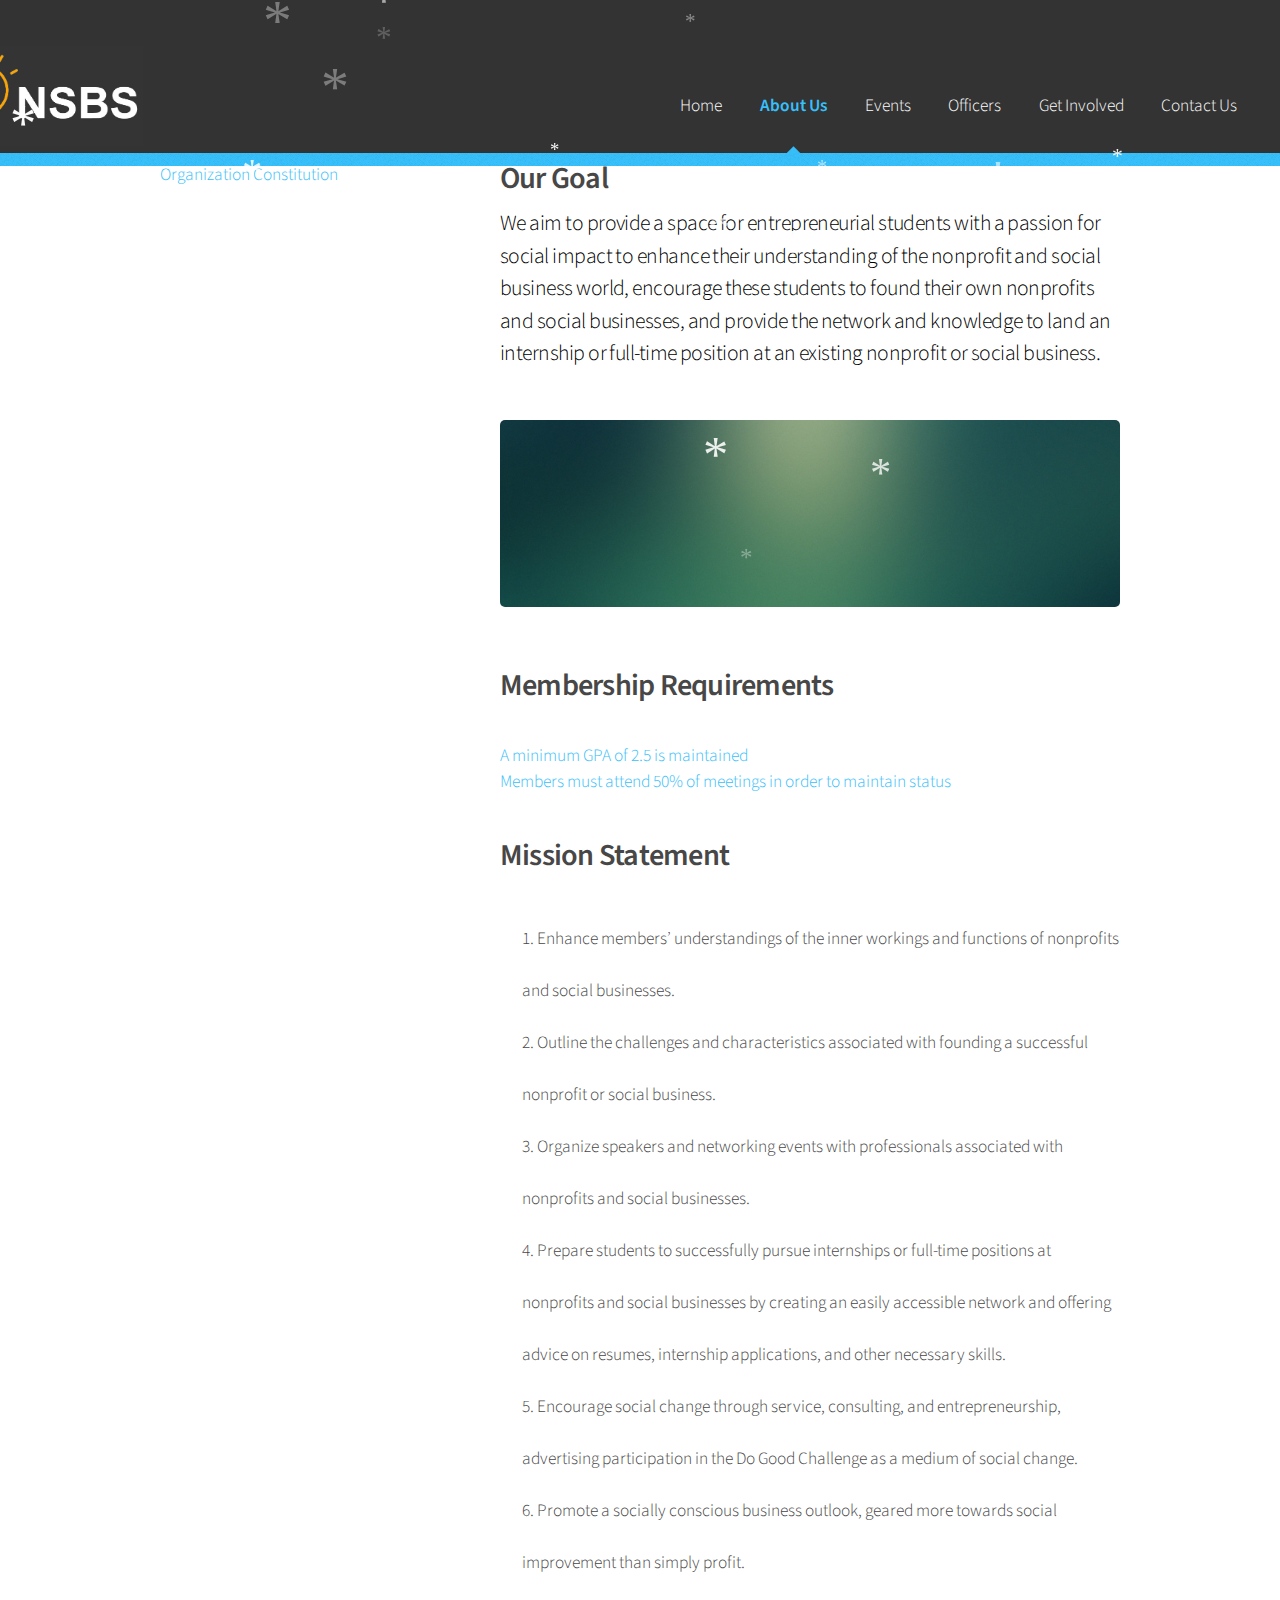
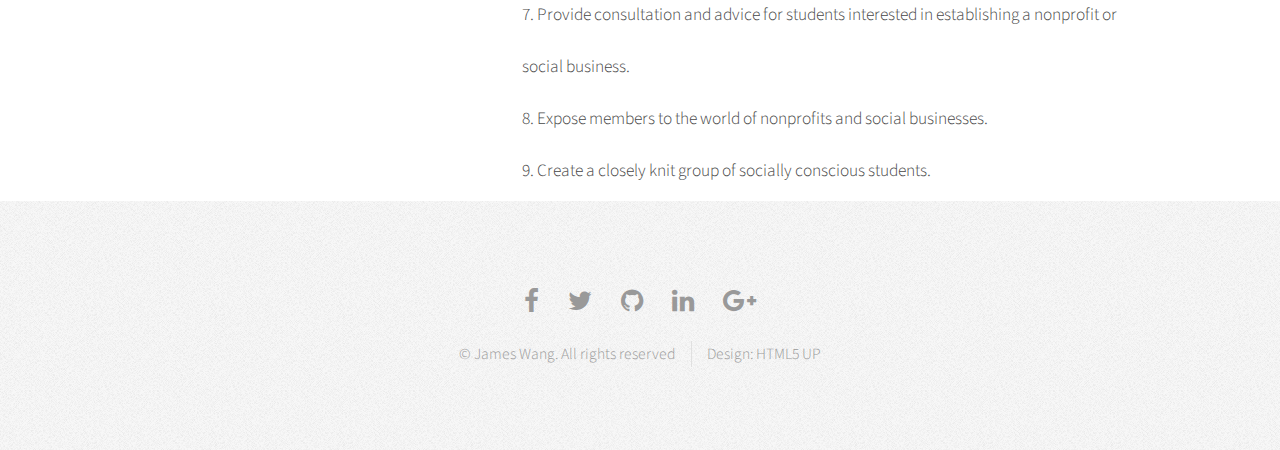
==== aboutus.html @ 02514a57 "w" ====
<!DOCTYPE HTML>
<html>
	<head>
		<title>UMD NSBS</title>
		<meta charset="utf-8" />
		<meta name="viewport" content="width=device-width, initial-scale=1" />
		<!--[if lte IE 8]><script src="assets/js/ie/html5shiv.js"></script><![endif]-->
		<link rel="stylesheet" href="assets/css/main.css" />
		<!--[if lte IE 8]><link rel="stylesheet" href="assets/css/ie8.css" /><![endif]-->
		<!--[if lte IE 9]><link rel="stylesheet" href="assets/css/ie9.css" /><![endif]-->
		<link rel="icon" href="icon.ico">
	</head>
	<body>
	<div id="snowflakeContainer">
    <p class="snowflake">*</p>
</div>
		<div id="page-wrapper">

			<!-- Header -->
		  <div id="header">
		 

					<!-- Logo -->
					
					<!-- Nav -->
						<nav id="nav">
						
							<ul><li class="moveimage"><a href="index.html"><img src="NSBS Logo3.jpg" style="height:100px; width:200px;"></a></li>
								<li class="moveicons"><a href="index.html">Home</a></li>						
								<li class="current moveicons"><a href="aboutus.html">About Us</a></li>
								<li class="moveicons"><a href="#">Events</a></li>
								<li class="moveicons"><a href="#">Officers</a></li>
								<li class="moveicons"><a href="#">Get Involved</a></li>
								<li class="moveicons"><a href="#">Contact Us</a></li>
							</ul>
						</nav>

				</div>

			<!-- Main -->
				<section class="wrapper style1">
					<div class="container">
						<div class="row 200%">
							<div class="4u 12u(narrower)">
								<div id="sidebar">

									<!-- Sidebar -->

										<section>
											<h3>Important Documents</h3>
											<ul class="links">
												<li><a href="#">Membership Application</a></li>
												<li><a href="Organization Constitution.pdf">Organization Constitution</a></li>
											</ul>
										</section>
								</div>
							</div>
							<div class="8u  12u(narrower) important(narrower)">
								<div id="content">

									<!-- Content -->

										<article class="aboutus">
											<header>
												<h2>Our Goal</h2>
												<p class="aboutusp">We aim to provide a space for entrepreneurial students with a passion for social impact to enhance their understanding of the nonprofit and social business world, encourage these students to found their own nonprofits and social businesses, and provide the network and knowledge to land an internship or full-time position at an existing nonprofit or social business.</p>
											</header>

											<span class="image featured"><img src="images/banner.jpg" alt="" /></span>
											
											<h2>Membership Requirements</h2>
											<ul type="disc" class="aboutush3">
												<li>A minimum GPA of 2.5 is maintained</li>
												<li>Members must attend 50% of meetings in order to maintain status</li>
											</ul>

											<h2>Mission Statement</h2>
												<ol class="mission">
													<li class="mission">Enhance members’ understandings of the inner workings and functions of nonprofits and social businesses.</li>
													<li class="mission">Outline the challenges and characteristics associated with founding a successful nonprofit or social business.</li>
													<li class="mission">Organize speakers and networking events with professionals associated with nonprofits and social businesses.</li>
													<li class="mission">Prepare students to successfully pursue internships or full-time positions at nonprofits and social businesses by creating an easily accessible network and offering advice on resumes, internship applications, and other necessary skills.</li>
													<li class="mission">Encourage social change through service, consulting, and entrepreneurship, advertising participation in the Do Good Challenge as a medium of social change.</li>
													<li class="mission">Promote a socially conscious business outlook, geared more towards social improvement than simply profit.</li>
													<li class="mission">Provide consultation and advice for students interested in establishing a nonprofit or social business.</li>
													<li class="mission">Expose members to the world of nonprofits and social businesses.</li>
													<li class="mission">Create a closely knit group of socially conscious students.</li>
												</ol>

											
										</article>

								</div>
							</div>
						</div>
					</div>
				</section>
			<!-- Footer -->
				<div id="footer">
					<div class="container aboutus">
						<div class="row">
							
						</div>
					</div>

					<!-- Icons -->
						<ul class="icons">
							<li><a href="https://www.facebook.com/groups/1245452182178911/" class="icon fa-facebook"><span class="label">Facebook</span></a></li>
							<li><a href="#" class="icon fa-twitter"><span class="label">Twitter</span></a></li>
							<li><a href="#" class="icon fa-github"><span class="label">GitHub</span></a></li>
							<li><a href="#" class="icon fa-linkedin"><span class="label">LinkedIn</span></a></li>
							<li><a href="#" class="icon fa-google-plus"><span class="label">Google+</span></a></li>
						</ul>

					<!-- Copyright -->
						<div class="copyright">
							<ul class="menu">
								<li>&copy; James Wang. All rights reserved</li><li>Design: <a href="http://html5up.net">HTML5 UP</a></li>
							</ul>
						</div>

				</div>

		</div>

		<!-- Scripts -->
			<script src="assets/js/jquery.min.js"></script>
			<script src="assets/js/jquery.dropotron.min.js"></script>
			<script src="assets/js/skel.min.js"></script>
			<script src="assets/js/util.js"></script>
			<!--[if lte IE 8]><script src="assets/js/ie/respond.min.js"></script><![endif]-->
			<script src="assets/js/main.js"></script>
			<script src="assets/js/main.js"></script>
<script src="fallingsnow_v6.js"></script>

	</body>
</html>
---- assets/css/main.css ----
@import url("font-awesome.min.css");
@import url("https://fonts.googleapis.com/css?family=Source+Sans+Pro:300,300italic,600,600italic");

/*
	Arcana by HTML5 UP
	html5up.net | @ajlkn
	Free for personal and commercial use under the CCA 3.0 license (html5up.net/license)
*/

/* Reset */

	html, body, div, span, applet, object, iframe, h1, h2, h3, h4, h5, h6, p, blockquote, pre, a, abbr, acronym, address, big, cite, code, del, dfn, em, img, ins, kbd, q, s, samp, small, strike, strong, sub, sup, tt, var, b, u, i, center, dl, dt, dd, ol, ul, li, fieldset, form, label, legend, table, caption, tbody, tfoot, thead, tr, th, td, article, aside, canvas, details, embed, figure, figcaption, footer, header, hgroup, menu, nav, output, ruby, section, summary, time, mark, audio, video {
		margin: 0;
		padding: 0;
		border: 0;
		font-size: 100%;
		font: inherit;
		vertical-align: baseline;
	}

	article, aside, details, figcaption, figure, footer, header, hgroup, menu, nav, section {
		display: block;
	}

	body {
		line-height: 1;
	}

	ol, ul {
		list-style: none;
	}

	blockquote, q {
		quotes: none;
	}

	blockquote:before, blockquote:after, q:before, q:after {
		content: '';
		content: none;
	}

	table {
		border-collapse: collapse;
		border-spacing: 0;
	}

	body {
		-webkit-text-size-adjust: none;
	}

/* Box Model */

	*, *:before, *:after {
		-moz-box-sizing: border-box;
		-webkit-box-sizing: border-box;
		box-sizing: border-box;
	}

/* Containers */

	.container {
		margin-left: auto;
		margin-right: auto;
	}

	.container.\31 25\25 {
		width: 100%;
		max-width: 1750px;
		min-width: 1400px;
	}

	.container.\37 5\25 {
		width: 1050px;
	}

	.container.\35 0\25 {
		width: 700px;
	}

	.container.\32 5\25 {
		width: 350px;
	}

	.container {
		width: 1400px;
	}

	@media screen and (max-width: 1680px) {

		.container.\31 25\25 {
			width: 100%;
			max-width: 1500px;
			min-width: 1200px;
		}

		.container.\37 5\25 {
			width: 900px;
		}

		.container.\35 0\25 {
			width: 600px;
		}

		.container.\32 5\25 {
			width: 300px;
		}

		.container {
			width: 1200px;
		}

	}

	@media screen and (max-width: 1280px) {

		.container.\31 25\25 {
			width: 100%;
			max-width: 1200px;
			min-width: 960px;
		}

		.container.\37 5\25 {
			width: 720px;
		}

		.container.\35 0\25 {
			width: 480px;
		}

		.container.\32 5\25 {
			width: 240px;
		}

		.container {
			width: 960px;
		}

	}

	@media screen and (max-width: 980px) {

		.container.\31 25\25 {
			width: 100%;
			max-width: 118.75%;
			min-width: 95%;
		}

		.container.\37 5\25 {
			width: 71.25%;
		}

		.container.\35 0\25 {
			width: 47.5%;
		}

		.container.\32 5\25 {
			width: 23.75%;
		}

		.container {
			width: 95%;
		}

	}

	@media screen and (max-width: 840px) {

		.container.\31 25\25 {
			width: 100%;
			max-width: 118.75%;
			min-width: 95%;
		}

		.container.\37 5\25 {
			width: 71.25%;
		}

		.container.\35 0\25 {
			width: 47.5%;
		}

		.container.\32 5\25 {
			width: 23.75%;
		}

		.container {
			width: 95% !important;
		}

	}

	@media screen and (max-width: 736px) {

		.container.\31 25\25 {
			width: 100%;
			max-width: 112.5%;
			min-width: 90%;
		}

		.container.\37 5\25 {
			width: 67.5%;
		}

		.container.\35 0\25 {
			width: 45%;
		}

		.container.\32 5\25 {
			width: 22.5%;
		}

		.container {
			width: 90% !important;
		}

	}

	@media screen and (max-width: 480px) {

		.container.\31 25\25 {
			width: 100%;
			max-width: 125%;
			min-width: 100%;
		}

		.container.\37 5\25 {
			width: 75%;
		}

		.container.\35 0\25 {
			width: 50%;
		}

		.container.\32 5\25 {
			width: 25%;
		}

		.container {
			width: 100% !important;
		}

	}

/* Grid */

	.row {
		border-bottom: solid 1px transparent;
		-moz-box-sizing: border-box;
		-webkit-box-sizing: border-box;
		box-sizing: border-box;
	}

	.row > * {
		float: left;
		-moz-box-sizing: border-box;
		-webkit-box-sizing: border-box;
		box-sizing: border-box;
	}

	.row:after, .row:before {
		content: '';
		display: block;
		clear: both;
		height: 0;
	}

	.row.uniform > * > :first-child {
		margin-top: 0;
	}

	.row.uniform > * > :last-child {
		margin-bottom: 0;
	}

	.row.\30 \25 > * {
		padding: 0px 0 0 0px;
	}

	.row.\30 \25 {
		margin: 0px 0 -1px 0px;
	}

	.row.uniform.\30 \25 > * {
		padding: 0px 0 0 0px;
	}

	.row.uniform.\30 \25 {
		margin: 0px 0 -1px 0px;
	}

	.row > * {
		padding: 50px 0 0 50px;
	}

	.row {
		margin: -50px 0 -1px -50px;
	}

	.row.uniform > * {
		padding: 50px 0 0 50px;
	}

	.row.uniform {
		margin: -50px 0 -1px -50px;
	}

	.row.\32 00\25 > * {
		padding: 100px 0 0 100px;
	}

	.row.\32 00\25 {
		margin: -100px 0 -1px -100px;
	}

	.row.uniform.\32 00\25 > * {
		padding: 100px 0 0 100px;
	}

	.row.uniform.\32 00\25 {
		margin: -100px 0 -1px -100px;
	}

	.row.\31 50\25 > * {
		padding: 75px 0 0 75px;
	}

	.row.\31 50\25 {
		margin: -75px 0 -1px -75px;
	}

	.row.uniform.\31 50\25 > * {
		padding: 75px 0 0 75px;
	}

	.row.uniform.\31 50\25 {
		margin: -75px 0 -1px -75px;
	}

	.row.\35 0\25 > * {
		padding: 25px 0 0 25px;
	}

	.row.\35 0\25 {
		margin: -25px 0 -1px -25px;
	}

	.row.uniform.\35 0\25 > * {
		padding: 25px 0 0 25px;
	}

	.row.uniform.\35 0\25 {
		margin: -25px 0 -1px -25px;
	}

	.row.\32 5\25 > * {
		padding: 12.5px 0 0 12.5px;
	}

	.row.\32 5\25 {
		margin: -12.5px 0 -1px -12.5px;
	}

	.row.uniform.\32 5\25 > * {
		padding: 12.5px 0 0 12.5px;
	}

	.row.uniform.\32 5\25 {
		margin: -12.5px 0 -1px -12.5px;
	}

	.\31 2u, .\31 2u\24 {
		width: 100%;
		clear: none;
		margin-left: 0;
	}

	.\31 1u, .\31 1u\24 {
		width: 91.6666666667%;
		clear: none;
		margin-left: 0;
	}

	.\31 0u, .\31 0u\24 {
		width: 83.3333333333%;
		clear: none;
		margin-left: 0;
	}

	.\39 u, .\39 u\24 {
		width: 75%;
		clear: none;
		margin-left: 0;
	}

	.\38 u, .\38 u\24 {
		width: 66.6666666667%;
		clear: none;
		margin-left: 0;
	}

	.\37 u, .\37 u\24 {
		width: 58.3333333333%;
		clear: none;
		margin-left: 0;
	}

	.\36 u, .\36 u\24 {
		width: 50%;
		clear: none;
		margin-left: 0;
	}

	.\35 u, .\35 u\24 {
		width: 41.6666666667%;
		clear: none;
		margin-left: 0;
	}

	.\34 u, .\34 u\24 {
		width: 33.3333333333%;
		clear: none;
		margin-left: 0;
	}

	.\33 u, .\33 u\24 {
		width: 25%;
		clear: none;
		margin-left: 0;
	}

	.\32 u, .\32 u\24 {
		width: 16.6666666667%;
		clear: none;
		margin-left: 0;
	}

	.\31 u, .\31 u\24 {
		width: 8.3333333333%;
		clear: none;
		margin-left: 0;
	}

	.\31 2u\24 + *,
	.\31 1u\24 + *,
	.\31 0u\24 + *,
	.\39 u\24 + *,
	.\38 u\24 + *,
	.\37 u\24 + *,
	.\36 u\24 + *,
	.\35 u\24 + *,
	.\34 u\24 + *,
	.\33 u\24 + *,
	.\32 u\24 + *,
	.\31 u\24 + * {
		clear: left;
	}

	.\-11u {
		margin-left: 91.66667%;
	}

	.\-10u {
		margin-left: 83.33333%;
	}

	.\-9u {
		margin-left: 75%;
	}

	.\-8u {
		margin-left: 66.66667%;
	}

	.\-7u {
		margin-left: 58.33333%;
	}

	.\-6u {
		margin-left: 50%;
	}

	.\-5u {
		margin-left: 41.66667%;
	}

	.\-4u {
		margin-left: 33.33333%;
	}

	.\-3u {
		margin-left: 25%;
	}

	.\-2u {
		margin-left: 16.66667%;
	}

	.\-1u {
		margin-left: 8.33333%;
	}

	@media screen and (max-width: 1680px) {

		.row > * {
			padding: 40px 0 0 40px;
		}

		.row {
			margin: -40px 0 -1px -40px;
		}

		.row.uniform > * {
			padding: 40px 0 0 40px;
		}

		.row.uniform {
			margin: -40px 0 -1px -40px;
		}

		.row.\32 00\25 > * {
			padding: 80px 0 0 80px;
		}

		.row.\32 00\25 {
			margin: -80px 0 -1px -80px;
		}

		.row.uniform.\32 00\25 > * {
			padding: 80px 0 0 80px;
		}

		.row.uniform.\32 00\25 {
			margin: -80px 0 -1px -80px;
		}

		.row.\31 50\25 > * {
			padding: 60px 0 0 60px;
		}

		.row.\31 50\25 {
			margin: -60px 0 -1px -60px;
		}

		.row.uniform.\31 50\25 > * {
			padding: 60px 0 0 60px;
		}

		.row.uniform.\31 50\25 {
			margin: -60px 0 -1px -60px;
		}

		.row.\35 0\25 > * {
			padding: 20px 0 0 20px;
		}

		.row.\35 0\25 {
			margin: -20px 0 -1px -20px;
		}

		.row.uniform.\35 0\25 > * {
			padding: 20px 0 0 20px;
		}

		.row.uniform.\35 0\25 {
			margin: -20px 0 -1px -20px;
		}

		.row.\32 5\25 > * {
			padding: 10px 0 0 10px;
		}

		.row.\32 5\25 {
			margin: -10px 0 -1px -10px;
		}

		.row.uniform.\32 5\25 > * {
			padding: 10px 0 0 10px;
		}

		.row.uniform.\32 5\25 {
			margin: -10px 0 -1px -10px;
		}

		.\31 2u\28wide\29, .\31 2u\24\28wide\29 {
			width: 100%;
			clear: none;
			margin-left: 0;
		}

		.\31 1u\28wide\29, .\31 1u\24\28wide\29 {
			width: 91.6666666667%;
			clear: none;
			margin-left: 0;
		}

		.\31 0u\28wide\29, .\31 0u\24\28wide\29 {
			width: 83.3333333333%;
			clear: none;
			margin-left: 0;
		}

		.\39 u\28wide\29, .\39 u\24\28wide\29 {
			width: 75%;
			clear: none;
			margin-left: 0;
		}

		.\38 u\28wide\29, .\38 u\24\28wide\29 {
			width: 66.6666666667%;
			clear: none;
			margin-left: 0;
		}

		.\37 u\28wide\29, .\37 u\24\28wide\29 {
			width: 58.3333333333%;
			clear: none;
			margin-left: 0;
		}

		.\36 u\28wide\29, .\36 u\24\28wide\29 {
			width: 50%;
			clear: none;
			margin-left: 0;
		}

		.\35 u\28wide\29, .\35 u\24\28wide\29 {
			width: 41.6666666667%;
			clear: none;
			margin-left: 0;
		}

		.\34 u\28wide\29, .\34 u\24\28wide\29 {
			width: 33.3333333333%;
			clear: none;
			margin-left: 0;
		}

		.\33 u\28wide\29, .\33 u\24\28wide\29 {
			width: 25%;
			clear: none;
			margin-left: 0;
		}

		.\32 u\28wide\29, .\32 u\24\28wide\29 {
			width: 16.6666666667%;
			clear: none;
			margin-left: 0;
		}

		.\31 u\28wide\29, .\31 u\24\28wide\29 {
			width: 8.3333333333%;
			clear: none;
			margin-left: 0;
		}

		.\31 2u\24\28wide\29 + *,
		.\31 1u\24\28wide\29 + *,
		.\31 0u\24\28wide\29 + *,
		.\39 u\24\28wide\29 + *,
		.\38 u\24\28wide\29 + *,
		.\37 u\24\28wide\29 + *,
		.\36 u\24\28wide\29 + *,
		.\35 u\24\28wide\29 + *,
		.\34 u\24\28wide\29 + *,
		.\33 u\24\28wide\29 + *,
		.\32 u\24\28wide\29 + *,
		.\31 u\24\28wide\29 + * {
			clear: left;
		}

		.\-11u\28wide\29 {
			margin-left: 91.66667%;
		}

		.\-10u\28wide\29 {
			margin-left: 83.33333%;
		}

		.\-9u\28wide\29 {
			margin-left: 75%;
		}

		.\-8u\28wide\29 {
			margin-left: 66.66667%;
		}

		.\-7u\28wide\29 {
			margin-left: 58.33333%;
		}

		.\-6u\28wide\29 {
			margin-left: 50%;
		}

		.\-5u\28wide\29 {
			margin-left: 41.66667%;
		}

		.\-4u\28wide\29 {
			margin-left: 33.33333%;
		}

		.\-3u\28wide\29 {
			margin-left: 25%;
		}

		.\-2u\28wide\29 {
			margin-left: 16.66667%;
		}

		.\-1u\28wide\29 {
			margin-left: 8.33333%;
		}

	}

	@media screen and (max-width: 1280px) {

		.row > * {
			padding: 30px 0 0 30px;
		}

		.row {
			margin: -30px 0 -1px -30px;
		}

		.row.uniform > * {
			padding: 30px 0 0 30px;
		}

		.row.uniform {
			margin: -30px 0 -1px -30px;
		}

		.row.\32 00\25 > * {
			padding: 60px 0 0 60px;
		}

		.row.\32 00\25 {
			margin: -60px 0 -1px -60px;
		}

		.row.uniform.\32 00\25 > * {
			padding: 60px 0 0 60px;
		}

		.row.uniform.\32 00\25 {
			margin: -60px 0 -1px -60px;
		}

		.row.\31 50\25 > * {
			padding: 45px 0 0 45px;
		}

		.row.\31 50\25 {
			margin: -45px 0 -1px -45px;
		}

		.row.uniform.\31 50\25 > * {
			padding: 45px 0 0 45px;
		}

		.row.uniform.\31 50\25 {
			margin: -45px 0 -1px -45px;
		}

		.row.\35 0\25 > * {
			padding: 15px 0 0 15px;
		}

		.row.\35 0\25 {
			margin: -15px 0 -1px -15px;
		}

		.row.uniform.\35 0\25 > * {
			padding: 15px 0 0 15px;
		}

		.row.uniform.\35 0\25 {
			margin: -15px 0 -1px -15px;
		}

		.row.\32 5\25 > * {
			padding: 7.5px 0 0 7.5px;
		}

		.row.\32 5\25 {
			margin: -7.5px 0 -1px -7.5px;
		}

		.row.uniform.\32 5\25 > * {
			padding: 7.5px 0 0 7.5px;
		}

		.row.uniform.\32 5\25 {
			margin: -7.5px 0 -1px -7.5px;
		}

		.\31 2u\28normal\29, .\31 2u\24\28normal\29 {
			width: 100%;
			clear: none;
			margin-left: 0;
		}

		.\31 1u\28normal\29, .\31 1u\24\28normal\29 {
			width: 91.6666666667%;
			clear: none;
			margin-left: 0;
		}

		.\31 0u\28normal\29, .\31 0u\24\28normal\29 {
			width: 83.3333333333%;
			clear: none;
			margin-left: 0;
		}

		.\39 u\28normal\29, .\39 u\24\28normal\29 {
			width: 75%;
			clear: none;
			margin-left: 0;
		}

		.\38 u\28normal\29, .\38 u\24\28normal\29 {
			width: 66.6666666667%;
			clear: none;
			margin-left: 0;
		}

		.\37 u\28normal\29, .\37 u\24\28normal\29 {
			width: 58.3333333333%;
			clear: none;
			margin-left: 0;
		}

		.\36 u\28normal\29, .\36 u\24\28normal\29 {
			width: 50%;
			clear: none;
			margin-left: 0;
		}

		.\35 u\28normal\29, .\35 u\24\28normal\29 {
			width: 41.6666666667%;
			clear: none;
			margin-left: 0;
		}

		.\34 u\28normal\29, .\34 u\24\28normal\29 {
			width: 33.3333333333%;
			clear: none;
			margin-left: 0;
		}

		.\33 u\28normal\29, .\33 u\24\28normal\29 {
			width: 25%;
			clear: none;
			margin-left: 0;
		}

		.\32 u\28normal\29, .\32 u\24\28normal\29 {
			width: 16.6666666667%;
			clear: none;
			margin-left: 0;
		}

		.\31 u\28normal\29, .\31 u\24\28normal\29 {
			width: 8.3333333333%;
			clear: none;
			margin-left: 0;
		}

		.\31 2u\24\28normal\29 + *,
		.\31 1u\24\28normal\29 + *,
		.\31 0u\24\28normal\29 + *,
		.\39 u\24\28normal\29 + *,
		.\38 u\24\28normal\29 + *,
		.\37 u\24\28normal\29 + *,
		.\36 u\24\28normal\29 + *,
		.\35 u\24\28normal\29 + *,
		.\34 u\24\28normal\29 + *,
		.\33 u\24\28normal\29 + *,
		.\32 u\24\28normal\29 + *,
		.\31 u\24\28normal\29 + * {
			clear: left;
		}

		.\-11u\28normal\29 {
			margin-left: 91.66667%;
		}

		.\-10u\28normal\29 {
			margin-left: 83.33333%;
		}

		.\-9u\28normal\29 {
			margin-left: 75%;
		}

		.\-8u\28normal\29 {
			margin-left: 66.66667%;
		}

		.\-7u\28normal\29 {
			margin-left: 58.33333%;
		}

		.\-6u\28normal\29 {
			margin-left: 50%;
		}

		.\-5u\28normal\29 {
			margin-left: 41.66667%;
		}

		.\-4u\28normal\29 {
			margin-left: 33.33333%;
		}

		.\-3u\28normal\29 {
			margin-left: 25%;
		}

		.\-2u\28normal\29 {
			margin-left: 16.66667%;
		}

		.\-1u\28normal\29 {
			margin-left: 8.33333%;
		}

	}

	@media screen and (max-width: 980px) {

		.row > * {
			padding: 30px 0 0 30px;
		}

		.row {
			margin: -30px 0 -1px -30px;
		}

		.row.uniform > * {
			padding: 30px 0 0 30px;
		}

		.row.uniform {
			margin: -30px 0 -1px -30px;
		}

		.row.\32 00\25 > * {
			padding: 60px 0 0 60px;
		}

		.row.\32 00\25 {
			margin: -60px 0 -1px -60px;
		}

		.row.uniform.\32 00\25 > * {
			padding: 60px 0 0 60px;
		}

		.row.uniform.\32 00\25 {
			margin: -60px 0 -1px -60px;
		}

		.row.\31 50\25 > * {
			padding: 45px 0 0 45px;
		}

		.row.\31 50\25 {
			margin: -45px 0 -1px -45px;
		}

		.row.uniform.\31 50\25 > * {
			padding: 45px 0 0 45px;
		}

		.row.uniform.\31 50\25 {
			margin: -45px 0 -1px -45px;
		}

		.row.\35 0\25 > * {
			padding: 15px 0 0 15px;
		}

		.row.\35 0\25 {
			margin: -15px 0 -1px -15px;
		}

		.row.uniform.\35 0\25 > * {
			padding: 15px 0 0 15px;
		}

		.row.uniform.\35 0\25 {
			margin: -15px 0 -1px -15px;
		}

		.row.\32 5\25 > * {
			padding: 7.5px 0 0 7.5px;
		}

		.row.\32 5\25 {
			margin: -7.5px 0 -1px -7.5px;
		}

		.row.uniform.\32 5\25 > * {
			padding: 7.5px 0 0 7.5px;
		}

		.row.uniform.\32 5\25 {
			margin: -7.5px 0 -1px -7.5px;
		}

		.\31 2u\28narrow\29, .\31 2u\24\28narrow\29 {
			width: 100%;
			clear: none;
			margin-left: 0;
		}

		.\31 1u\28narrow\29, .\31 1u\24\28narrow\29 {
			width: 91.6666666667%;
			clear: none;
			margin-left: 0;
		}

		.\31 0u\28narrow\29, .\31 0u\24\28narrow\29 {
			width: 83.3333333333%;
			clear: none;
			margin-left: 0;
		}

		.\39 u\28narrow\29, .\39 u\24\28narrow\29 {
			width: 75%;
			clear: none;
			margin-left: 0;
		}

		.\38 u\28narrow\29, .\38 u\24\28narrow\29 {
			width: 66.6666666667%;
			clear: none;
			margin-left: 0;
		}

		.\37 u\28narrow\29, .\37 u\24\28narrow\29 {
			width: 58.3333333333%;
			clear: none;
			margin-left: 0;
		}

		.\36 u\28narrow\29, .\36 u\24\28narrow\29 {
			width: 50%;
			clear: none;
			margin-left: 0;
		}

		.\35 u\28narrow\29, .\35 u\24\28narrow\29 {
			width: 41.6666666667%;
			clear: none;
			margin-left: 0;
		}

		.\34 u\28narrow\29, .\34 u\24\28narrow\29 {
			width: 33.3333333333%;
			clear: none;
			margin-left: 0;
		}

		.\33 u\28narrow\29, .\33 u\24\28narrow\29 {
			width: 25%;
			clear: none;
			margin-left: 0;
		}

		.\32 u\28narrow\29, .\32 u\24\28narrow\29 {
			width: 16.6666666667%;
			clear: none;
			margin-left: 0;
		}

		.\31 u\28narrow\29, .\31 u\24\28narrow\29 {
			width: 8.3333333333%;
			clear: none;
			margin-left: 0;
		}

		.\31 2u\24\28narrow\29 + *,
		.\31 1u\24\28narrow\29 + *,
		.\31 0u\24\28narrow\29 + *,
		.\39 u\24\28narrow\29 + *,
		.\38 u\24\28narrow\29 + *,
		.\37 u\24\28narrow\29 + *,
		.\36 u\24\28narrow\29 + *,
		.\35 u\24\28narrow\29 + *,
		.\34 u\24\28narrow\29 + *,
		.\33 u\24\28narrow\29 + *,
		.\32 u\24\28narrow\29 + *,
		.\31 u\24\28narrow\29 + * {
			clear: left;
		}

		.\-11u\28narrow\29 {
			margin-left: 91.66667%;
		}

		.\-10u\28narrow\29 {
			margin-left: 83.33333%;
		}

		.\-9u\28narrow\29 {
			margin-left: 75%;
		}

		.\-8u\28narrow\29 {
			margin-left: 66.66667%;
		}

		.\-7u\28narrow\29 {
			margin-left: 58.33333%;
		}

		.\-6u\28narrow\29 {
			margin-left: 50%;
		}

		.\-5u\28narrow\29 {
			margin-left: 41.66667%;
		}

		.\-4u\28narrow\29 {
			margin-left: 33.33333%;
		}

		.\-3u\28narrow\29 {
			margin-left: 25%;
		}

		.\-2u\28narrow\29 {
			margin-left: 16.66667%;
		}

		.\-1u\28narrow\29 {
			margin-left: 8.33333%;
		}

	}

	@media screen and (max-width: 840px) {

		.row > * {
			padding: 30px 0 0 30px;
		}

		.row {
			margin: -30px 0 -1px -30px;
		}

		.row.uniform > * {
			padding: 30px 0 0 30px;
		}

		.row.uniform {
			margin: -30px 0 -1px -30px;
		}

		.row.\32 00\25 > * {
			padding: 60px 0 0 60px;
		}

		.row.\32 00\25 {
			margin: -60px 0 -1px -60px;
		}

		.row.uniform.\32 00\25 > * {
			padding: 60px 0 0 60px;
		}

		.row.uniform.\32 00\25 {
			margin: -60px 0 -1px -60px;
		}

		.row.\31 50\25 > * {
			padding: 45px 0 0 45px;
		}

		.row.\31 50\25 {
			margin: -45px 0 -1px -45px;
		}

		.row.uniform.\31 50\25 > * {
			padding: 45px 0 0 45px;
		}

		.row.uniform.\31 50\25 {
			margin: -45px 0 -1px -45px;
		}

		.row.\35 0\25 > * {
			padding: 15px 0 0 15px;
		}

		.row.\35 0\25 {
			margin: -15px 0 -1px -15px;
		}

		.row.uniform.\35 0\25 > * {
			padding: 15px 0 0 15px;
		}

		.row.uniform.\35 0\25 {
			margin: -15px 0 -1px -15px;
		}

		.row.\32 5\25 > * {
			padding: 7.5px 0 0 7.5px;
		}

		.row.\32 5\25 {
			margin: -7.5px 0 -1px -7.5px;
		}

		.row.uniform.\32 5\25 > * {
			padding: 7.5px 0 0 7.5px;
		}

		.row.uniform.\32 5\25 {
			margin: -7.5px 0 -1px -7.5px;
		}

		.\31 2u\28narrower\29, .\31 2u\24\28narrower\29 {
			width: 100%;
			clear: none;
			margin-left: 0;
		}

		.\31 1u\28narrower\29, .\31 1u\24\28narrower\29 {
			width: 91.6666666667%;
			clear: none;
			margin-left: 0;
		}

		.\31 0u\28narrower\29, .\31 0u\24\28narrower\29 {
			width: 83.3333333333%;
			clear: none;
			margin-left: 0;
		}

		.\39 u\28narrower\29, .\39 u\24\28narrower\29 {
			width: 75%;
			clear: none;
			margin-left: 0;
		}

		.\38 u\28narrower\29, .\38 u\24\28narrower\29 {
			width: 66.6666666667%;
			clear: none;
			margin-left: 0;
		}

		.\37 u\28narrower\29, .\37 u\24\28narrower\29 {
			width: 58.3333333333%;
			clear: none;
			margin-left: 0;
		}

		.\36 u\28narrower\29, .\36 u\24\28narrower\29 {
			width: 50%;
			clear: none;
			margin-left: 0;
		}

		.\35 u\28narrower\29, .\35 u\24\28narrower\29 {
			width: 41.6666666667%;
			clear: none;
			margin-left: 0;
		}

		.\34 u\28narrower\29, .\34 u\24\28narrower\29 {
			width: 33.3333333333%;
			clear: none;
			margin-left: 0;
		}

		.\33 u\28narrower\29, .\33 u\24\28narrower\29 {
			width: 25%;
			clear: none;
			margin-left: 0;
		}

		.\32 u\28narrower\29, .\32 u\24\28narrower\29 {
			width: 16.6666666667%;
			clear: none;
			margin-left: 0;
		}

		.\31 u\28narrower\29, .\31 u\24\28narrower\29 {
			width: 8.3333333333%;
			clear: none;
			margin-left: 0;
		}

		.\31 2u\24\28narrower\29 + *,
		.\31 1u\24\28narrower\29 + *,
		.\31 0u\24\28narrower\29 + *,
		.\39 u\24\28narrower\29 + *,
		.\38 u\24\28narrower\29 + *,
		.\37 u\24\28narrower\29 + *,
		.\36 u\24\28narrower\29 + *,
		.\35 u\24\28narrower\29 + *,
		.\34 u\24\28narrower\29 + *,
		.\33 u\24\28narrower\29 + *,
		.\32 u\24\28narrower\29 + *,
		.\31 u\24\28narrower\29 + * {
			clear: left;
		}

		.\-11u\28narrower\29 {
			margin-left: 91.66667%;
		}

		.\-10u\28narrower\29 {
			margin-left: 83.33333%;
		}

		.\-9u\28narrower\29 {
			margin-left: 75%;
		}

		.\-8u\28narrower\29 {
			margin-left: 66.66667%;
		}

		.\-7u\28narrower\29 {
			margin-left: 58.33333%;
		}

		.\-6u\28narrower\29 {
			margin-left: 50%;
		}

		.\-5u\28narrower\29 {
			margin-left: 41.66667%;
		}

		.\-4u\28narrower\29 {
			margin-left: 33.33333%;
		}

		.\-3u\28narrower\29 {
			margin-left: 25%;
		}

		.\-2u\28narrower\29 {
			margin-left: 16.66667%;
		}

		.\-1u\28narrower\29 {
			margin-left: 8.33333%;
		}

	}

	@media screen and (max-width: 736px) {

		.row > * {
			padding: 20px 0 0 20px;
		}

		.row {
			margin: -20px 0 -1px -20px;
		}

		.row.uniform > * {
			padding: 20px 0 0 20px;
		}

		.row.uniform {
			margin: -20px 0 -1px -20px;
		}

		.row.\32 00\25 > * {
			padding: 40px 0 0 40px;
		}

		.row.\32 00\25 {
			margin: -40px 0 -1px -40px;
		}

		.row.uniform.\32 00\25 > * {
			padding: 40px 0 0 40px;
		}

		.row.uniform.\32 00\25 {
			margin: -40px 0 -1px -40px;
		}

		.row.\31 50\25 > * {
			padding: 30px 0 0 30px;
		}

		.row.\31 50\25 {
			margin: -30px 0 -1px -30px;
		}

		.row.uniform.\31 50\25 > * {
			padding: 30px 0 0 30px;
		}

		.row.uniform.\31 50\25 {
			margin: -30px 0 -1px -30px;
		}

		.row.\35 0\25 > * {
			padding: 10px 0 0 10px;
		}

		.row.\35 0\25 {
			margin: -10px 0 -1px -10px;
		}

		.row.uniform.\35 0\25 > * {
			padding: 10px 0 0 10px;
		}

		.row.uniform.\35 0\25 {
			margin: -10px 0 -1px -10px;
		}

		.row.\32 5\25 > * {
			padding: 5px 0 0 5px;
		}

		.row.\32 5\25 {
			margin: -5px 0 -1px -5px;
		}

		.row.uniform.\32 5\25 > * {
			padding: 5px 0 0 5px;
		}

		.row.uniform.\32 5\25 {
			margin: -5px 0 -1px -5px;
		}

		.\31 2u\28mobile\29, .\31 2u\24\28mobile\29 {
			width: 100%;
			clear: none;
			margin-left: 0;
		}

		.\31 1u\28mobile\29, .\31 1u\24\28mobile\29 {
			width: 91.6666666667%;
			clear: none;
			margin-left: 0;
		}

		.\31 0u\28mobile\29, .\31 0u\24\28mobile\29 {
			width: 83.3333333333%;
			clear: none;
			margin-left: 0;
		}

		.\39 u\28mobile\29, .\39 u\24\28mobile\29 {
			width: 75%;
			clear: none;
			margin-left: 0;
		}

		.\38 u\28mobile\29, .\38 u\24\28mobile\29 {
			width: 66.6666666667%;
			clear: none;
			margin-left: 0;
		}

		.\37 u\28mobile\29, .\37 u\24\28mobile\29 {
			width: 58.3333333333%;
			clear: none;
			margin-left: 0;
		}

		.\36 u\28mobile\29, .\36 u\24\28mobile\29 {
			width: 50%;
			clear: none;
			margin-left: 0;
		}

		.\35 u\28mobile\29, .\35 u\24\28mobile\29 {
			width: 41.6666666667%;
			clear: none;
			margin-left: 0;
		}

		.\34 u\28mobile\29, .\34 u\24\28mobile\29 {
			width: 33.3333333333%;
			clear: none;
			margin-left: 0;
		}

		.\33 u\28mobile\29, .\33 u\24\28mobile\29 {
			width: 25%;
			clear: none;
			margin-left: 0;
		}

		.\32 u\28mobile\29, .\32 u\24\28mobile\29 {
			width: 16.6666666667%;
			clear: none;
			margin-left: 0;
		}

		.\31 u\28mobile\29, .\31 u\24\28mobile\29 {
			width: 8.3333333333%;
			clear: none;
			margin-left: 0;
		}

		.\31 2u\24\28mobile\29 + *,
		.\31 1u\24\28mobile\29 + *,
		.\31 0u\24\28mobile\29 + *,
		.\39 u\24\28mobile\29 + *,
		.\38 u\24\28mobile\29 + *,
		.\37 u\24\28mobile\29 + *,
		.\36 u\24\28mobile\29 + *,
		.\35 u\24\28mobile\29 + *,
		.\34 u\24\28mobile\29 + *,
		.\33 u\24\28mobile\29 + *,
		.\32 u\24\28mobile\29 + *,
		.\31 u\24\28mobile\29 + * {
			clear: left;
		}

		.\-11u\28mobile\29 {
			margin-left: 91.66667%;
		}

		.\-10u\28mobile\29 {
			margin-left: 83.33333%;
		}

		.\-9u\28mobile\29 {
			margin-left: 75%;
		}

		.\-8u\28mobile\29 {
			margin-left: 66.66667%;
		}

		.\-7u\28mobile\29 {
			margin-left: 58.33333%;
		}

		.\-6u\28mobile\29 {
			margin-left: 50%;
		}

		.\-5u\28mobile\29 {
			margin-left: 41.66667%;
		}

		.\-4u\28mobile\29 {
			margin-left: 33.33333%;
		}

		.\-3u\28mobile\29 {
			margin-left: 25%;
		}

		.\-2u\28mobile\29 {
			margin-left: 16.66667%;
		}

		.\-1u\28mobile\29 {
			margin-left: 8.33333%;
		}

	}

	@media screen and (max-width: 480px) {

		.row > * {
			padding: 20px 0 0 20px;
		}

		.row {
			margin: -20px 0 -1px -20px;
		}

		.row.uniform > * {
			padding: 20px 0 0 20px;
		}

		.row.uniform {
			margin: -20px 0 -1px -20px;
		}

		.row.\32 00\25 > * {
			padding: 40px 0 0 40px;
		}

		.row.\32 00\25 {
			margin: -40px 0 -1px -40px;
		}

		.row.uniform.\32 00\25 > * {
			padding: 40px 0 0 40px;
		}

		.row.uniform.\32 00\25 {
			margin: -40px 0 -1px -40px;
		}

		.row.\31 50\25 > * {
			padding: 30px 0 0 30px;
		}

		.row.\31 50\25 {
			margin: -30px 0 -1px -30px;
		}

		.row.uniform.\31 50\25 > * {
			padding: 30px 0 0 30px;
		}

		.row.uniform.\31 50\25 {
			margin: -30px 0 -1px -30px;
		}

		.row.\35 0\25 > * {
			padding: 10px 0 0 10px;
		}

		.row.\35 0\25 {
			margin: -10px 0 -1px -10px;
		}

		.row.uniform.\35 0\25 > * {
			padding: 10px 0 0 10px;
		}

		.row.uniform.\35 0\25 {
			margin: -10px 0 -1px -10px;
		}

		.row.\32 5\25 > * {
			padding: 5px 0 0 5px;
		}

		.row.\32 5\25 {
			margin: -5px 0 -1px -5px;
		}

		.row.uniform.\32 5\25 > * {
			padding: 5px 0 0 5px;
		}

		.row.uniform.\32 5\25 {
			margin: -5px 0 -1px -5px;
		}

		.\31 2u\28mobilep\29, .\31 2u\24\28mobilep\29 {
			width: 100%;
			clear: none;
			margin-left: 0;
		}

		.\31 1u\28mobilep\29, .\31 1u\24\28mobilep\29 {
			width: 91.6666666667%;
			clear: none;
			margin-left: 0;
		}

		.\31 0u\28mobilep\29, .\31 0u\24\28mobilep\29 {
			width: 83.3333333333%;
			clear: none;
			margin-left: 0;
		}

		.\39 u\28mobilep\29, .\39 u\24\28mobilep\29 {
			width: 75%;
			clear: none;
			margin-left: 0;
		}

		.\38 u\28mobilep\29, .\38 u\24\28mobilep\29 {
			width: 66.6666666667%;
			clear: none;
			margin-left: 0;
		}

		.\37 u\28mobilep\29, .\37 u\24\28mobilep\29 {
			width: 58.3333333333%;
			clear: none;
			margin-left: 0;
		}

		.\36 u\28mobilep\29, .\36 u\24\28mobilep\29 {
			width: 50%;
			clear: none;
			margin-left: 0;
		}

		.\35 u\28mobilep\29, .\35 u\24\28mobilep\29 {
			width: 41.6666666667%;
			clear: none;
			margin-left: 0;
		}

		.\34 u\28mobilep\29, .\34 u\24\28mobilep\29 {
			width: 33.3333333333%;
			clear: none;
			margin-left: 0;
		}

		.\33 u\28mobilep\29, .\33 u\24\28mobilep\29 {
			width: 25%;
			clear: none;
			margin-left: 0;
		}

		.\32 u\28mobilep\29, .\32 u\24\28mobilep\29 {
			width: 16.6666666667%;
			clear: none;
			margin-left: 0;
		}

		.\31 u\28mobilep\29, .\31 u\24\28mobilep\29 {
			width: 8.3333333333%;
			clear: none;
			margin-left: 0;
		}

		.\31 2u\24\28mobilep\29 + *,
		.\31 1u\24\28mobilep\29 + *,
		.\31 0u\24\28mobilep\29 + *,
		.\39 u\24\28mobilep\29 + *,
		.\38 u\24\28mobilep\29 + *,
		.\37 u\24\28mobilep\29 + *,
		.\36 u\24\28mobilep\29 + *,
		.\35 u\24\28mobilep\29 + *,
		.\34 u\24\28mobilep\29 + *,
		.\33 u\24\28mobilep\29 + *,
		.\32 u\24\28mobilep\29 + *,
		.\31 u\24\28mobilep\29 + * {
			clear: left;
		}

		.\-11u\28mobilep\29 {
			margin-left: 91.66667%;
		}

		.\-10u\28mobilep\29 {
			margin-left: 83.33333%;
		}

		.\-9u\28mobilep\29 {
			margin-left: 75%;
		}

		.\-8u\28mobilep\29 {
			margin-left: 66.66667%;
		}

		.\-7u\28mobilep\29 {
			margin-left: 58.33333%;
		}

		.\-6u\28mobilep\29 {
			margin-left: 50%;
		}

		.\-5u\28mobilep\29 {
			margin-left: 41.66667%;
		}

		.\-4u\28mobilep\29 {
			margin-left: 33.33333%;
		}

		.\-3u\28mobilep\29 {
			margin-left: 25%;
		}

		.\-2u\28mobilep\29 {
			margin-left: 16.66667%;
		}

		.\-1u\28mobilep\29 {
			margin-left: 8.33333%;
		}

	}

/* Basic */

	body {
		background: #f7f7f7 url("images/bg01.png");
	}

		body.is-loading * {
			-moz-transition: none !important;
			-webkit-transition: none !important;
			-ms-transition: none !important;
			transition: none !important;
			-moz-animation: none !important;
			-webkit-animation: none !important;
			-ms-animation: none !important;
			animation: none !important;
		}

	body, input, select, textarea {
		color: #474747;
		font-family: 'Source Sans Pro', sans-serif;
		font-size: 16pt;
		font-weight: 300;
		line-height: 1.65em;
	}

	a {
		-moz-transition: color 0.2s ease-in-out, border-color 0.2s ease-in-out, opacity 0.2s ease-in-out;
		-webkit-transition: color 0.2s ease-in-out, border-color 0.2s ease-in-out, opacity 0.2s ease-in-out;
		-ms-transition: color 0.2s ease-in-out, border-color 0.2s ease-in-out, opacity 0.2s ease-in-out;
		transition: color 0.2s ease-in-out, border-color 0.2s ease-in-out, opacity 0.2s ease-in-out;
		color: #37c0fb;
		text-decoration: none;
		
	}

		a:hover {
			color: #048dc8;
			border-bottom-color: transparent;
		}

	strong, b {
		font-weight: 600;
	}

	em, i {
		font-style: italic;
	}

	p, ul, ol, dl, table, blockquote {
		margin: 0 0 2em 0;
	}

	h1, h2, h3, h4, h5, h6 {
		color: inherit;
		font-weight: 600;
		line-height: 1.75em;
		margin-bottom: 1em;
	}

		h1 a, h2 a, h3 a, h4 a, h5 a, h6 a {
			color: inherit;
			text-decoration: none;
		}

		h1 em, h2 em, h3 em, h4 em, h5 em, h6 em {
			font-style: normal;
			font-weight: 300;
		}

	h2 {
		font-size: 1.75em;
		letter-spacing: -0.025em;
	}

	h3 {
		font-size: 1.2em;
		letter-spacing: -0.025em;
		padding: -5em 0 0 0;
	}
	
	h4 { 
		color: #000000;
		font-size: 3em;
		letter-spacing: -.025em;
	}
	p  {
		color: #37c0fb;
		font-size: 1.0em;
		letter-spacing: -.025em;
		text-decoration: none;
		line-height: 150%;
	}
sidebar p {
		color: #37c0fb;
		font-size: 1.0 em;
		letter-spacing: -.025em;
		text-decoration: none;
		padding: 0 0 2em 0;
	}

	sub {
		font-size: 0.8em;
		position: relative;
		top: 0.5em;
	}

	sup {
		font-size: 0.8em;
		position: relative;
		top: -0.5em;
	}

	hr {
		border-top: solid 1px #e0e0e0;
		border: 0;
		margin-bottom: 1.5em;
	}

	blockquote {
		border-left: solid 0.5em #e0e0e0;
		font-style: italic;
		padding: 1em 0 1em 2em;
	}

	section.special, article.special {
		text-align: center;
	}

	header p {
		color: #000;
		font-size: 1.25em;
		position: relative;
		margin-top: -1.25em;
		margin-bottom: 2.25em;
	}

	header.major {
		text-align: center;
		margin: 0 0 2em 0;
	}

		header.major h2 {
			font-size: 2.25em;
		}

		header.major p {
			position: relative;
			border-top: solid 1px #e0e0e0;
			padding: 1em 0 0 0;
			margin: 0;
			top: -1em;
			font-size: 1.5em;
			letter-spacing: -0.025em;
		}

	footer {
		margin: 0 0 3em 0;
	}

		footer > :last-child {
			margin-bottom: 0;
		}

		footer.major {
			padding-top: 3em;
		}
		

/* Form */

	input[type="text"],
	input[type="password"],
	input[type="email"],
	textarea {
		-moz-appearance: none;
		-webkit-appearance: none;
		-ms-appearance: none;
		appearance: none;
		-moz-transition: border-color 0.2s ease-in-out;
		-webkit-transition: border-color 0.2s ease-in-out;
		-ms-transition: border-color 0.2s ease-in-out;
		transition: border-color 0.2s ease-in-out;
		background: #fff;
		border: solid 1px #e0e0e0;
		border-radius: 5px;
		color: inherit;
		display: block;
		outline: 0;
		padding: 0.75em;
		text-decoration: none;
		width: 100%;
	}

		input[type="text"]:focus,
		input[type="password"]:focus,
		input[type="email"]:focus,
		textarea:focus {
			border-color: #37c0fb;
		}

	input[type="text"],
	input[type="password"],
	input[type="email"] {
		line-height: 1em;
	}

	label {
		display: block;
		color: inherit;
		font-weight: 600;
		line-height: 1.75em;
		margin-bottom: 0.5em;
	}

	::-webkit-input-placeholder {
		color: #999;
		position: relative;
		top: 3px;
	}

	:-moz-placeholder {
		color: #999;
	}

	::-moz-placeholder {
		color: #999;
	}

	:-ms-input-placeholder {
		color: #999;
	}

	.formerize-placeholder {
		color: #999;
	}

/* Image */

	.image {
		border: 0;
		display: inline-block;
		position: relative;
		border-radius: 5px;
	}

		.image img {
			display: block;
			border-radius: 5px;
		}

		.image.left {
			display: block;
			float: left;
			margin: 0 2em 2em 0;
			position: relative;
			top: 0.25em;
		}

			.image.left img {
				display: block;
				width: 100%;
			}

		.image.fit {
			display: block;
		}

			.image.fit img {
				display: block;
				width: 100%;
			}

		.image.featured {
			display: block;
			margin: 0 0 3em 0;
			padding: 0 0 0em 0;
		}

			.image.featured img {
				display: block;
				width: 100%;
			}


/* Icon */

	.icon {
		text-decoration: none;
		position: relative;
		text-decoration: none;
	}

		.icon:before {
			-moz-osx-font-smoothing: grayscale;
			-webkit-font-smoothing: antialiased;
			font-family: FontAwesome;
			font-style: normal;
			font-weight: normal;
			text-transform: none !important;
		}

		.icon > .label {
			display: none;
		}

		.icon.major {
			text-align: center;
			cursor: default;
			background-color: #37c0fb;
			background-image: -moz-linear-gradient(top, rgba(0,0,0,0), rgba(0,0,0,0.15)), url("images/bg01.png");
			background-image: -webkit-linear-gradient(top, rgba(0,0,0,0), rgba(0,0,0,0.15)), url("images/bg01.png");
			background-image: -ms-linear-gradient(top, rgba(0,0,0,0), rgba(0,0,0,0.15)), url("images/bg01.png");
			background-image: linear-gradient(top, rgba(0,0,0,0), rgba(0,0,0,0.15)), url("images/bg01.png");
			color: #fff;
			border-radius: 100%;
			display: inline-block;
			width: 5em;
			height: 5em;
			line-height: 5em;
			box-shadow: 0 0 0 7px white, 0 0 0 8px #e0e0e0;
			margin: 0 0 2em 0;
		}

			.icon.major:before {
				font-size: 36px;
			}

/* Lists */

	ol.default {
		list-style: decimal;
		padding-left: 1.25em;
	}

		ol.default li {
			padding-left: 0.25em;
		}

	ul.default {
		list-style: disc;
		padding-left: 1em;
	}

		ul.default li {
			padding-left: 0.5em;
		}

	ul.links li {
		line-height: 2.5em;
	}

	ul.icons {
		cursor: default;
	}

		ul.icons li {
			display: inline-block;
			line-height: 1em;
			padding-left: 1.5em;
		}

			ul.icons li:first-child {
				padding-left: 0;
			}

			ul.icons li a, ul.icons li span {
				font-size: 2em;
				border: 0;
			}

	ul.actions {
		cursor: default;
	}

		ul.actions:last-child {
			margin-bottom: 0;
		}

		ul.actions li {
			display: inline-block;
			padding: 0 0 0 1.5em;
		}

			ul.actions li:first-child {
				padding: 0;
			}

		ul.actions.vertical li {
			display: block;
			padding: 1.5em 0 0 0;
		}

			ul.actions.vertical li:first-child {
				padding: 0;
			}

	ul.menu li {
		border-left: solid 1px #e0e0e0;
		display: inline-block;
		padding: 0 0 0 1em;
		margin: 0 0 0 1em;
	}

		ul.menu li:first-child {
			border-left: 0;
			margin-left: 0;
			padding-left: 0;
		}

/* Tables */

	table {
		width: 100%;
	}

		table.default {
			width: 100%;
		}

			table.default tbody tr {
				border-bottom: solid 1px #e0e0e0;
			}

			table.default td {
				padding: 0.5em 1em 0.5em 1em;
			}

			table.default th {
				font-weight: 600;
				padding: 0.5em 1em 0.5em 1em;
				text-align: left;
			}

			table.default thead {
				background-color: #555555;
				background-image: -moz-linear-gradient(top, rgba(0,0,0,0), rgba(0,0,0,0.15)), url("images/bg01.png");
				background-image: -webkit-linear-gradient(top, rgba(0,0,0,0), rgba(0,0,0,0.15)), url("images/bg01.png");
				background-image: -ms-linear-gradient(top, rgba(0,0,0,0), rgba(0,0,0,0.15)), url("images/bg01.png");
				background-image: linear-gradient(top, rgba(0,0,0,0), rgba(0,0,0,0.15)), url("images/bg01.png");
				color: #fff;
			}

/* Button */

	input[type="submit"],
	input[type="reset"],
	input[type="button"],
	.button {
		-moz-appearance: none;
		-webkit-appearance: none;
		-ms-appearance: none;
		appearance: none;
		-moz-transition: background-color 0.2s ease-in-out, color 0.2s ease-in-out, box-shadow 0.2s ease-in-out;
		-webkit-transition: background-color 0.2s ease-in-out, color 0.2s ease-in-out, box-shadow 0.2s ease-in-out;
		-ms-transition: background-color 0.2s ease-in-out, color 0.2s ease-in-out, box-shadow 0.2s ease-in-out;
		transition: background-color 0.2s ease-in-out, color 0.2s ease-in-out, box-shadow 0.2s ease-in-out;
		background-image: -moz-linear-gradient(top, rgba(0,0,0,0), rgba(0,0,0,0.15)), url("images/bg01.png");
		background-image: -webkit-linear-gradient(top, rgba(0,0,0,0), rgba(0,0,0,0.15)), url("images/bg01.png");
		background-image: -ms-linear-gradient(top, rgba(0,0,0,0), rgba(0,0,0,0.15)), url("images/bg01.png");
		background-image: linear-gradient(top, rgba(0,0,0,0), rgba(0,0,0,0.15)), url("images/bg01.png");
		background-color: #37c0fb;
		border-radius: 5px;
		border: 0;
		color: #fff;
		cursor: pointer;
		display: inline-block;
		padding: 0 1.5em;
		line-height: 2.75em;
		min-width: 9em;
		text-align: center;
		text-decoration: none;
		font-weight: 600;
		letter-spacing: -0.025em;
	}

		input[type="submit"]:hover,
		input[type="reset"]:hover,
		input[type="button"]:hover,
		.button:hover {
			background-color: #50c8fb;
			color: #fff !important;
		}

		input[type="submit"]:active,
		input[type="reset"]:active,
		input[type="button"]:active,
		.button:active {
			background-color: #1eb8fb;
			color: #fff;
		}

		input[type="submit"].alt,
		input[type="reset"].alt,
		input[type="button"].alt,
		.button.alt {
			background-color: #555555;
			color: #fff;
		}

			input[type="submit"].alt:hover,
			input[type="reset"].alt:hover,
			input[type="button"].alt:hover,
			.button.alt:hover {
				background-color: #626262;
			}

			input[type="submit"].alt:active,
			input[type="reset"].alt:active,
			input[type="button"].alt:active,
			.button.alt:active {
				background-color: #484848;
			}

		input[type="submit"].icon:before,
		input[type="reset"].icon:before,
		input[type="button"].icon:before,
		.button.icon:before {
			margin-right: 0.5em;
		}

		input[type="submit"].fit,
		input[type="reset"].fit,
		input[type="button"].fit,
		.button.fit {
			width: 100%;
		}

		input[type="submit"].small,
		input[type="reset"].small,
		input[type="button"].small,
		.button.small {
			font-size: 0.8em;
		}

/* Box */

	.box.highlight {
		text-align: center;
	}

	.box.post {
		position: relative;
		margin: 0 0 2em 0;
	}

		.box.post:after {
			content: '';
			display: block;
			clear: both;
		}

		.box.post .inner {
			margin-left: calc(30% + 2em);
		}

			.box.post .inner > :last-child {
				margin-bottom: 0;
			}

		.box.post .image {
			width: 30%;
			margin: 0;
		}
#snowflakeContainer {
    position: absolute;
    left: 0px;
    top: 0px;
}
.snowflake {
    padding-left: 15px;
    font-family: Cambria, Georgia, serif;
    font-size: 14px;
    line-height: 24px;
    position: fixed;
    color: #FFFFFF;
    z-index: 1000;
}
.snowflake:hover {
    cursor: default;
}
/* Header */
	#header {
		text-align: center;
		background-position: top left,					top left,					top left;
		background-size: 100% 6em,					100% 6em,					auto;
		background-repeat: no-repeat,					no-repeat,					repeat;
   		width: 100%;
    	height: 300px;
   		overflow: hidden;
		position: fixed;
		top: -50px;
		left: 0;
		z-index: 999;
		-webkit-transition: height 0.3s;
		-moz-transition: height 0.3s;
		-ms-transition: height 0.3s;
		-o-transition: height 0.3s;
		transition: height 0.3s;
		
}
		#header h1 {
			padding: 0 0 2.75em 0;
			margin: 0;
		}

			#header h1 a {
				font-size: 1.5em;
				letter-spacing: -0.025em;
				border: 0;
			}
.moveimage
{
    position: relative;
    top: 35px;
	right: 300px;
}
.moveicons
{position: relative;
 left: 200px;}
	#nav {
		cursor: default;
		background-color: #333;
		padding: 0;
	}

		#nav:after {
			content: '';
			display: block;
			width: 100%;
			height: 0.75em;
			background-color: #37c0fb;
			background-image: url("images/bg01.png")
			}

		#nav > ul {
			margin: 0;
		}

			#nav > ul > li {
				position: relative;
				display: inline-block;
				margin-left: 1em;
			}

				#nav > ul > li a {
					color: #fff;
					text-decoration: none;
					border: 0;
					display: block;
					padding: 1.5em 0.5em 2em 0.5em;
				}

				#nav > ul > li:first-child {
					margin-left: 0;
				}

				#nav > ul > li:hover a {
					color: #37c0fb;
				}

				#nav > ul > li.current {
					font-weight: 600;
				}

					#nav > ul > li.current:before {
						-moz-transform: rotateZ(45deg);
						-webkit-transform: rotateZ(45deg);
						-ms-transform: rotateZ(45deg);
						transform: rotateZ(45deg);
						width: 0.75em;
						height: 0.75em;
						content: '';
						display: block;
						position: absolute;
						bottom: -0.5em;
						left: 50%;
						margin-left: -0.375em;
						background-color: #37c0fb;
						background-image: url("images/bg01.png");
					}

					#nav > ul > li.current a {
						color: #37c0fb;
					}

				#nav > ul > li.active a {
					color: #fff;
				}

				#nav > ul > li.active.current:before {
					opacity: 0;
				}

				#nav > ul > li > ul {
					display: none;
				}

/* Dropotron */

	.dropotron {
		background-color: #333;
		background-image: -moz-linear-gradient(top, rgba(0,0,0,0.3), rgba(0,0,0,0)), url("images/bg01.png");
		background-image: -webkit-linear-gradient(top, rgba(0,0,0,0.3), rgba(0,0,0,0)), url("images/bg01.png");
		background-image: -ms-linear-gradient(top, rgba(0,0,0,0.3), rgba(0,0,0,0)), url("images/bg01.png");
		background-image: linear-gradient(top, rgba(0,0,0,0.3), rgba(0,0,0,0)), url("images/bg01.png");
		border-radius: 5px;
		color: #fff;
		min-width: 10em;
		padding: 1em 0;
		text-align: center;
		box-shadow: 0 1em 1em 0 rgba(0, 0, 0, 0.5);
	}

		.dropotron > li {
			line-height: 2em;
			padding: 0 1.1em 0 1em;
		}

			.dropotron > li > a {
				color: #c0c0c0;
				text-decoration: none;
				border: 0;
			}

			.dropotron > li.active > a, .dropotron > li:hover > a {
				color: #fff;
			}

		.dropotron.level-0 {
			border-radius: 0 0 5px 5px;
			font-size: 0.9em;
			padding-top: 0;
			margin-top: -1px;
		}

/* Banner */

	#banner {
		background-image: url("../../images/baltimore.jpg");
		background-position: center center;
		background-size: cover;
		height: 28em;
		text-align: center;
		position: relative;
	}

		#banner header {
			position: absolute;
			bottom: 0;
			left: 0;
			width: 100%;
			background: #212121;
			background: rgba(27, 27, 27, 0.75);
			color: #fff;
			padding: 1.5em 0;
		}
		#banner header h1 {
				display: inline-block;
				margin: 0;
				font-size: 1.25em;
				vertical-align: middle;
			}

				#banner header h1 em {
					opacity: 0.75;
				}

				#banner header h1 a {
					border-bottom-color: rgba(255, 255, 255, 0.5);
				}

					#banner header h1 a:hover {
						border-bottom-color: transparent;
					}
			#banner header h2 {
				display: inline-block;
				margin: 0;
				font-size: 1.25em;
				vertical-align: middle;
			}

				#banner header h2 em {
					opacity: 0.75;
				}

				#banner header h2 a {
					border-bottom-color: rgba(255, 255, 255, 0.5);
				}

					#banner header h2 a:hover {
						border-bottom-color: transparent;
					}

			#banner header .button {
				vertical-align: middle;
				margin-left: 1em;
			}

/* Wrapper */

	.wrapper {
		padding: 5em 0 3em 0;
	}

		.wrapper.style1 {
			background: #fff;
		}

		.wrapper.style2 {
			background-color: #fff;
			background-image: url("images/bg02.png"), url("images/bg03.png"), url("images/bg01.png");
			background-position: top left,						bottom left,					top left;
			background-size: 100% 6em,						100% 6em,						auto;
			background-repeat: no-repeat,						no-repeat,						repeat;
			padding: 3em 0 3em 0
		}

		.wrapper.style3 {
			background-color: #37c0fb;
			background-image: -moz-linear-gradient(top, rgba(0,0,0,0), rgba(0,0,0,0.15)), url("images/bg01.png");
			background-image: -webkit-linear-gradient(top, rgba(0,0,0,0), rgba(0,0,0,0.15)), url("images/bg01.png");
			background-image: -ms-linear-gradient(top, rgba(0,0,0,0), rgba(0,0,0,0.15)), url("images/bg01.png");
			background-image: linear-gradient(top, rgba(0,0,0,0), rgba(0,0,0,0.15)), url("images/bg01.png");
			color: #fff;
			
		}

			.wrapper.style3 .button {
				background: #fff;
				color: #474747;
			}

				.wrapper.style3 .button:hover {
					color: #37c0fb !important;
				}

/* CTA */

	#cta {
		text-align: center;
		padding: 3.5em 0;
	}

		#cta header h2 {
			display: inline-block;
			vertical-align: middle;
			margin: 0;
		}

		#cta header .button {
			vertical-align: middle;
			margin-left: 1em;
		}

/* Footer */

	#footer {
		padding: 2em 0 2em 0;
	}

		#footer a {
			color: inherit;
			border-bottom-color: rgba(71, 71, 71, 0.25);
		}

			#footer a:hover {
				color: #37c0fb;
				border-bottom-color: transparent;
			}

		#footer .container {
			margin-bottom: 4em;
		}

		#footer .icons {
			text-align: center;
			margin: 0;
		}

			#footer .icons a {
				color: #999;
			}

				#footer .icons a:hover {
					color: #474747;
				}

		#footer .copyright {
			color: #999;
			margin-top: 1.5em;
			text-align: center;
			font-size: 0.9em;
		}
.sidebar {
	position: relative;
	top: 100px;
}
.aboutus {
	position: relative;
	top: 100px;
	padding-bottom: 3em;
}
.aboutusp {
	padding: 0 0 0 0;
}
.aboutush3 {
	padding: 0 0 0em 0;
	color: #37c0fb;
}
.documents {
	text-decoration: underline;
}

/* Wide */

	@media screen and (max-width: 1680px) {

		/* Basic */

			body, input, select, textarea {
				font-size: 14pt;
				line-height: 1.5em;
			}

		/* Banner */

			#banner {
				height: 24em;
			}

	}

/* Normal */

	@media screen and (max-width: 1280px) {

		/* Basic */

			body, input, select, textarea {
				font-size: 13pt;
				line-height: 1.5em;
			}

		/* Lists */
		ol.mission {
			list-style-type: decimal;
			line-height: 3em;
			list-style-position: inside;
			padding-left: 1.25em
			
		}

			ol.default {
				list-style: decimal;
				padding-left: 1.25em;
				padding-right: 1.25em;
			}

				ol.default li {
					padding-left: 0.25em;
				}

			ul.icons li a, ul.icons li span {
				font-size: 1.5em;
			}

		/* Header */

			#header {
				padding: 2em 0 0 0;
			}

				#header h1 {
					padding: 0 0 1.75em 0;
				}

		/* Banner */

			#banner {
				height: 20em;
			}

		/* Wrapper */

			.wrapper {
				padding: 3em 0 1em 0;
			}

		/* CTA */

			#cta {
				padding: 2em 0;
			}

		/* Footer */

			#footer {
				padding: 3em 0 3em 0;
			}

				#footer .container {
					margin-bottom: 1em;
				}

	}

/* Narrow */

	@media screen and (max-width: 980px) {

		/* Basic */

			body, input, select, textarea {
				font-size: 12pt;
				line-height: 1.5em;
			}

	}

/* Narrower */

	#navPanel, #titleBar {
		display: none;
	}

	@media screen and (max-width: 840px) {

		/* Basic */

			html, body {
				overflow-x: hidden;
			}

			body, input, select, textarea {
				font-size: 13pt;
			}

			h1, h2, h3, h4, h5, h6 {
				margin-bottom: 0.5em;
			}

			header p {
				margin-top: -0.75em;
			}

			header.major {
				text-align: center;
				margin: 0 0 2em 0;
			}

				header.major h2 {
					font-size: 1.75em;
				}

				header.major p {
					top: -0.25em;
					font-size: 1.25em;
				}

		/* Box */

			.box.highlight {
				text-align: left;
				position: relative;
				padding-left: 7em;
			}

				.box.highlight i {
					position: absolute;
					margin: 0;
					left: 0;
					top: 0.25em;
				}

			.box.post .inner {
				margin-left: calc(20% + 2em);
			}

			.box.post .image {
				width: 20%;
			}

		/* Header */

			#header {
				display: none;
			}

		/* Banner */

			#banner {
				height: 20em;
			}

				#banner header h2 {
					display: block;
				}

				#banner header .button {
					margin: 1em 0 0 0;
				}

		/* CTA */

			#cta {
				padding: 1.5em 0;
			}

				#cta header h2 {
					display: block;
				}

				#cta header .button {
					margin: 1em 0 0 0;
				}

		/* Footer */

			#footer {
				text-align: center;
			}

				#footer .container {
					margin-bottom: 4em;
				}

		/* Off-Canvas Navigation */

			#page-wrapper {
				-moz-backface-visibility: hidden;
				-webkit-backface-visibility: hidden;
				-ms-backface-visibility: hidden;
				backface-visibility: hidden;
				-moz-transition: -moz-transform 0.5s ease;
				-webkit-transition: -webkit-transform 0.5s ease;
				-ms-transition: -ms-transform 0.5s ease;
				transition: transform 0.5s ease;
				padding-bottom: 1px;
				padding-top: 44px;
			}

			#titleBar {
				-moz-backface-visibility: hidden;
				-webkit-backface-visibility: hidden;
				-ms-backface-visibility: hidden;
				backface-visibility: hidden;
				-moz-transition: -moz-transform 0.5s ease;
				-webkit-transition: -webkit-transform 0.5s ease;
				-ms-transition: -ms-transform 0.5s ease;
				transition: transform 0.5s ease;
				display: block;
				height: 44px;
				left: 0;
				position: fixed;
				top: 0;
				width: 100%;
				z-index: 10001;
				background-color: #333;
				background-image: -moz-linear-gradient(top, rgba(0,0,0,0), rgba(0,0,0,0.3)), url("images/bg01.png");
				background-image: -webkit-linear-gradient(top, rgba(0,0,0,0), rgba(0,0,0,0.3)), url("images/bg01.png");
				background-image: -ms-linear-gradient(top, rgba(0,0,0,0), rgba(0,0,0,0.3)), url("images/bg01.png");
				background-image: linear-gradient(top, rgba(0,0,0,0), rgba(0,0,0,0.3)), url("images/bg01.png");
				height: 44px;
				line-height: 44px;
				box-shadow: 0 4px 0 0 #37c0fb;
			}

				#titleBar .title {
					display: block;
					position: relative;
					font-weight: 600;
					text-align: center;
					color: #fff;
					z-index: 1;
				}

					#titleBar .title em {
						font-style: normal;
						font-weight: 300;
					}

				#titleBar .toggle {
					text-decoration: none;
					border: 0;
					height: 60px;
					left: 0;
					position: absolute;
					top: 0;
					width: 80px;
					z-index: 2;
				}

					#titleBar .toggle:before {
						-moz-osx-font-smoothing: grayscale;
						-webkit-font-smoothing: antialiased;
						font-family: FontAwesome;
						font-style: normal;
						font-weight: normal;
						text-transform: none !important;
					}

					#titleBar .toggle:before {
						content: '\f0c9';
						display: block;
						height: 44px;
						text-align: center;
						width: 44px;
						color: #fff;
						opacity: 0.5;
					}

					#titleBar .toggle:active:before {
						opacity: 0.75;
					}

			#navPanel {
				background-color: #1f1f1f;
				box-shadow: inset -1px 0 3px 0 rgba(0, 0, 0, 0.5);
				background-image: -moz-linear-gradient(left, rgba(0,0,0,0) 75%, rgba(0,0,0,0.15)), url("images/bg01.png");
				background-image: -webkit-linear-gradient(left, rgba(0,0,0,0) 75%, rgba(0,0,0,0.15)), url("images/bg01.png");
				background-image: -ms-linear-gradient(left, rgba(0,0,0,0) 75%, rgba(0,0,0,0.15)), url("images/bg01.png");
				background-image: linear-gradient(left, rgba(0,0,0,0) 75%, rgba(0,0,0,0.15)), url("images/bg01.png");
				-moz-backface-visibility: hidden;
				-webkit-backface-visibility: hidden;
				-ms-backface-visibility: hidden;
				backface-visibility: hidden;
				-moz-transform: translateX(-275px);
				-webkit-transform: translateX(-275px);
				-ms-transform: translateX(-275px);
				transform: translateX(-275px);
				-moz-transition: -moz-transform 0.5s ease;
				-webkit-transition: -webkit-transform 0.5s ease;
				-ms-transition: -ms-transform 0.5s ease;
				transition: transform 0.5s ease;
				display: block;
				height: 100%;
				left: 0;
				overflow-y: auto;
				position: fixed;
				top: 0;
				width: 275px;
				z-index: 10002;
			}

				#navPanel .link {
					border-bottom: 0;
					border-top: solid 1px rgba(255, 255, 255, 0.05);
					color: #888;
					display: block;
					height: 48px;
					line-height: 48px;
					padding: 0 1em 0 1em;
					text-decoration: none;
				}

					#navPanel .link:first-child {
						border-top: 0;
					}

					#navPanel .link.depth-0 {
						color: #fff;
					}

					#navPanel .link .indent-1 {
						display: inline-block;
						width: 1em;
					}

					#navPanel .link .indent-2 {
						display: inline-block;
						width: 2em;
					}

					#navPanel .link .indent-3 {
						display: inline-block;
						width: 3em;
					}

					#navPanel .link .indent-4 {
						display: inline-block;
						width: 4em;
					}

					#navPanel .link .indent-5 {
						display: inline-block;
						width: 5em;
					}

			body.navPanel-visible #page-wrapper {
				-moz-transform: translateX(275px);
				-webkit-transform: translateX(275px);
				-ms-transform: translateX(275px);
				transform: translateX(275px);
			}

			body.navPanel-visible #titleBar {
				-moz-transform: translateX(275px);
				-webkit-transform: translateX(275px);
				-ms-transform: translateX(275px);
				transform: translateX(275px);
			}

			body.navPanel-visible #navPanel {
				-moz-transform: translateX(0);
				-webkit-transform: translateX(0);
				-ms-transform: translateX(0);
				transform: translateX(0);
			}

	}

/* Mobile */

	@media screen and (max-width: 736px) {

		/* Basic */

			body, input, select, textarea {
				font-size: 11pt;
				line-height: 1.35em;
			}

			h2 {
				font-size: 1.25em;
				letter-spacing: 0;
				line-height: 1.35em;
			}

			h3 {
				font-size: 1em;
				letter-spacing: 0;
				line-height: 1.35em;
			}

			header p {
				margin-top: -0.5em;
				font-size: 1em;
			}

			header.major {
				padding: 0 20px;
			}

				header.major h2 {
					font-size: 1.25em;
				}

				header.major p {
					top: 0;
					margin-top: 1.25em;
					font-size: 1em;
				}

		/* Lists */

			ul.menu li {
				border: 0;
				padding: 0;
				margin: 0;
				display: block;
				line-height: 2em;
			}

		/* Banner */

			#banner {
				height: 18em;
			}

		/* Wrapper */

			.wrapper {
				padding: 2em 0 1px 0;
			}

	}

/* Mobile (Portrait) */

	@media screen and (max-width: 480px) {

		/* Lists */

			ul.actions li {
				display: block;
				padding: 1.5em 0 0 0;
			}

				ul.actions li:first-child {
					padding: 0;
				}

		/* Icon */

			.icon.major {
				width: 4em;
				height: 4em;
				line-height: 4em;
				box-shadow: 0 0 0 7px white, 0 0 0 8px #e0e0e0;
			}

				.icon.major:before {
					font-size: 24px;
				}

		/* Button */

			input[type="submit"],
			input[type="reset"],
			input[type="button"],
			.button {
				width: 100%;
				display: block;
			}

		/* Box */

			.box.highlight {
				padding-left: calc(4em + 30px);
			}

			.box.post .inner {
				margin-left: calc(30% + 20px);
			}

			.box.post .image {
				width: 30%;
			}

		/* Banner */

			#banner {
				height: 20em;
			}

				#banner header {
					padding: 20px;
				}

		/* Wrapper */

			.wrapper {
				padding: 2em 20px 1px 20px;
			}

		/* CTA */

			#cta {
				padding: 20px;
			}

		/* Footer */

			#footer {
				padding: 2em 20px;
				text-align: left;
			}

	}
---- assets/css/ie8.css ----
/*
	Arcana by HTML5 UP
	html5up.net | @ajlkn
	Free for personal and commercial use under the CCA 3.0 license (html5up.net/license)
*/

/* Form */

	input[type="text"],
	input[type="password"],
	input[type="email"],
	textarea {
		position: relative;
		-ms-behavior: url("assets/js/ie/PIE.htc");
	}

/* Image */

	.image {
		-ms-behavior: url("assets/js/ie/PIE.htc");
	}

		.image img {
			position: relative;
			-ms-behavior: url("assets/js/ie/PIE.htc");
		}

/* Icon */

	.icon.major {
		position: relative;
		-ms-behavior: url("assets/js/ie/PIE.htc");
	}

/* Button */

	input[type="submit"],
	input[type="reset"],
	input[type="button"],
	.button {
		position: relative;
		-ms-behavior: url("assets/js/ie/PIE.htc");
	}

/* Box */

	.box.post .inner {
		margin-left: 35%;
	}

/* Dropotron */

	.dropotron {
		-ms-behavior: url("assets/js/ie/PIE.htc");
	}

/* Banner */

	#banner {
		-ms-behavior: url("assets/js/ie/backgroundsize.min.htc");
	}

/* Wrapper */

	.wrapper.style2 {
		background: #fdfdfd url("images/bg01.png");
	}
---- assets/css/ie9.css ----
/*
	Arcana by HTML5 UP
	html5up.net | @ajlkn
	Free for personal and commercial use under the CCA 3.0 license (html5up.net/license)
*/

/* Header */

	#nav > ul > li.current:before {
		display: none;
	}
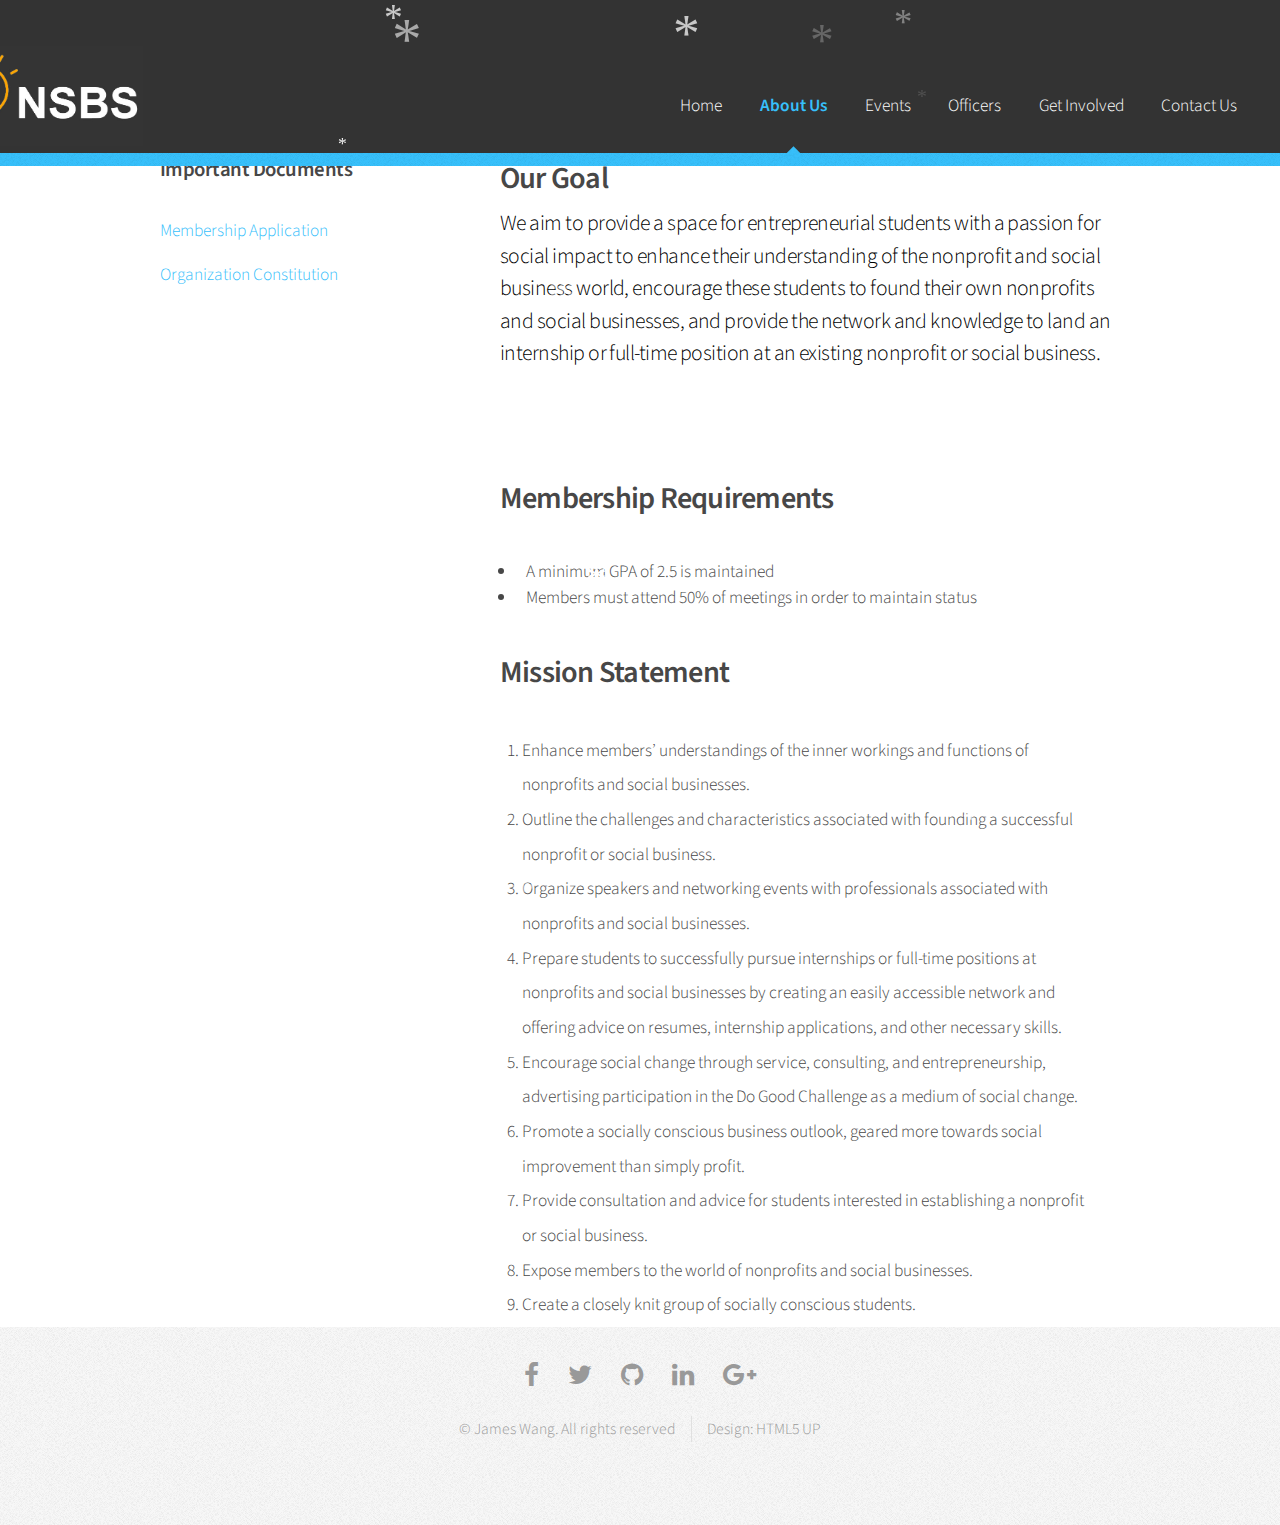
==== commit 68d69c02: "e" ====
--- a/aboutus.html
+++ b/aboutus.html
@@ -46,11 +46,11 @@
 
 									<!-- Sidebar -->
 
-										<section>
+										<section class="aboutus">
 											<h3>Important Documents</h3>
 											<ul class="links">
 												<li><a href="#">Membership Application</a></li>
-												<li><a href="Organization Constitution.pdf">Organization Constitution</a></li>
+												<li><a href="Organization Constitution.pdf" target="_blank">Organization Constitution</a></li>
 											</ul>
 										</section>
 								</div>
@@ -66,28 +66,29 @@
 												<p class="aboutusp">We aim to provide a space for entrepreneurial students with a passion for social impact to enhance their understanding of the nonprofit and social business world, encourage these students to found their own nonprofits and social businesses, and provide the network and knowledge to land an internship or full-time position at an existing nonprofit or social business.</p>
 											</header>
 
-											<span class="image featured"><img src="images/banner.jpg" alt="" /></span>
+											<span class="image featured"><img src="patagonia.jpg" alt="" /></span>
 											
 											<h2>Membership Requirements</h2>
-											<ul type="disc" class="aboutush3">
+											<p class="aboutusp">
+											<ul type="disc" class="default">
 												<li>A minimum GPA of 2.5 is maintained</li>
 												<li>Members must attend 50% of meetings in order to maintain status</li>
-											</ul>
+											</ul></p>
 
 											<h2>Mission Statement</h2>
-												<ol class="mission">
-													<li class="mission">Enhance members’ understandings of the inner workings and functions of nonprofits and social businesses.</li>
-													<li class="mission">Outline the challenges and characteristics associated with founding a successful nonprofit or social business.</li>
-													<li class="mission">Organize speakers and networking events with professionals associated with nonprofits and social businesses.</li>
-													<li class="mission">Prepare students to successfully pursue internships or full-time positions at nonprofits and social businesses by creating an easily accessible network and offering advice on resumes, internship applications, and other necessary skills.</li>
-													<li class="mission">Encourage social change through service, consulting, and entrepreneurship, advertising participation in the Do Good Challenge as a medium of social change.</li>
-													<li class="mission">Promote a socially conscious business outlook, geared more towards social improvement than simply profit.</li>
-													<li class="mission">Provide consultation and advice for students interested in establishing a nonprofit or social business.</li>
-													<li class="mission">Expose members to the world of nonprofits and social businesses.</li>
-													<li class="mission">Create a closely knit group of socially conscious students.</li>
-												</ol>
-
-											
+												<p class="aboutusp">
+													<ol class="mission">
+														<li class="mission">Enhance members’ understandings of the inner workings and functions of nonprofits and social businesses.</li>
+														<li class="mission">Outline the challenges and characteristics associated with founding a successful nonprofit or social business.</li>
+														<li class="mission">Organize speakers and networking events with professionals associated with nonprofits and social businesses.</li>
+														<li class="mission">Prepare students to successfully pursue internships or full-time positions at nonprofits and social businesses by creating an easily accessible network and offering advice on resumes, internship applications, and other necessary skills.</li>
+														<li class="mission">Encourage social change through service, consulting, and entrepreneurship, advertising participation in the Do Good Challenge as a medium of social change.</li>
+														<li class="mission">Promote a socially conscious business outlook, geared more towards social improvement than simply profit.</li>
+														<li class="mission">Provide consultation and advice for students interested in establishing a nonprofit or social business.</li>
+														<li class="mission">Expose members to the world of nonprofits and social businesses.</li>
+														<li class="mission">Create a closely knit group of socially conscious students.</li>
+													</ol>
+												</p>	
 										</article>
 
 								</div>
@@ -97,9 +98,8 @@
 				</section>
 			<!-- Footer -->
 				<div id="footer">
-					<div class="container aboutus">
+					<div class="container">
 						<div class="row">
-							
 						</div>
 					</div>
 
--- a/assets/css/main.css
+++ b/assets/css/main.css
@@ -1874,6 +1874,7 @@
 		font-size: 3em;
 		letter-spacing: -.025em;
 	}
+
 	p  {
 		color: #37c0fb;
 		font-size: 1.0em;
@@ -2121,6 +2122,12 @@
 	ol.default {
 		list-style: decimal;
 		padding-left: 1.25em;
+	}
+	ol.mission {
+			list-style: decimal;
+			line-height: 2em;
+			padding-left: 1.25em;
+			padding-right: 1.25em;
 	}
 
 		ol.default li {
@@ -2586,6 +2593,10 @@
 				vertical-align: middle;
 				margin-left: 1em;
 			}
+header.majorone {
+	text-align:center;
+	background-color: #37c0fb;
+		}
 
 /* Wrapper */
 
@@ -2734,10 +2745,10 @@
 
 		/* Lists */
 		ol.mission {
-			list-style-type: decimal;
-			line-height: 3em;
-			list-style-position: inside;
-			padding-left: 1.25em
+			list-style: decimal;
+			line-height: 2em;
+			padding-left: 1.25em;
+			padding-right: 1.25em;
 			
 		}
 
@@ -2745,6 +2756,7 @@
 				list-style: decimal;
 				padding-left: 1.25em;
 				padding-right: 1.25em;
+				line-height: 2em
 			}
 
 				ol.default li {
@@ -2838,6 +2850,7 @@
 				text-align: center;
 				margin: 0 0 2em 0;
 			}
+			
 
 				header.major h2 {
 					font-size: 1.75em;
@@ -2847,6 +2860,7 @@
 					top: -0.25em;
 					font-size: 1.25em;
 				}
+			
 
 		/* Box */
 
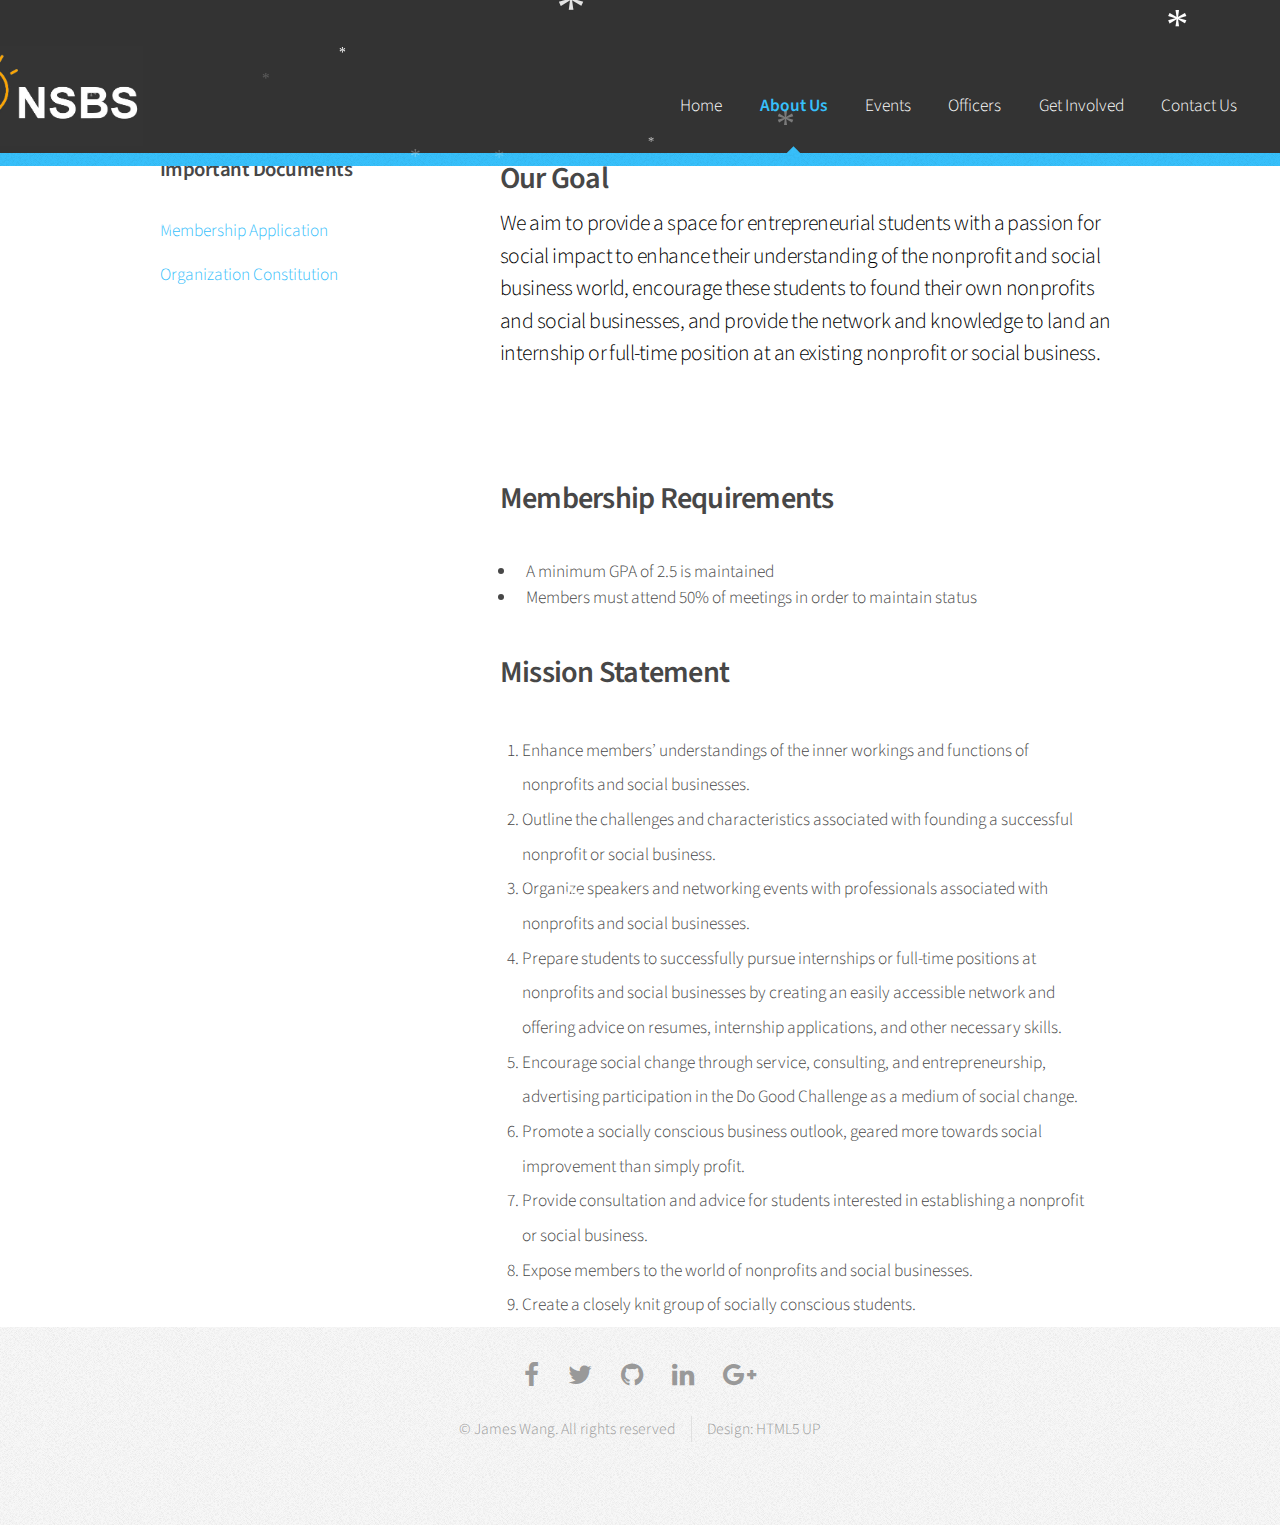
==== commit a9c611d5: "j" ====
--- a/aboutus.html
+++ b/aboutus.html
@@ -28,7 +28,7 @@
 							<ul><li class="moveimage"><a href="index.html"><img src="NSBS Logo3.jpg" style="height:100px; width:200px;"></a></li>
 								<li class="moveicons"><a href="index.html">Home</a></li>						
 								<li class="current moveicons"><a href="aboutus.html">About Us</a></li>
-								<li class="moveicons"><a href="#">Events</a></li>
+								<li class="moveicons"><a href="events.html">Events</a></li>
 								<li class="moveicons"><a href="#">Officers</a></li>
 								<li class="moveicons"><a href="#">Get Involved</a></li>
 								<li class="moveicons"><a href="#">Contact Us</a></li>
@@ -49,7 +49,7 @@
 										<section class="aboutus">
 											<h3>Important Documents</h3>
 											<ul class="links">
-												<li><a href="#">Membership Application</a></li>
+												<li><a href="https://goo.gl/forms/CQqP2fHk37DyWA3D2">Membership Application</a></li>
 												<li><a href="Organization Constitution.pdf" target="_blank">Organization Constitution</a></li>
 											</ul>
 										</section>
--- a/assets/css/main.css
+++ b/assets/css/main.css
@@ -1873,7 +1873,9 @@
 		color: #000000;
 		font-size: 3em;
 		letter-spacing: -.025em;
-	}
+		padding: 0 0 0 0;
+	}
+	
 
 	p  {
 		color: #37c0fb;
@@ -1928,7 +1930,7 @@
 
 	header.major {
 		text-align: center;
-		margin: 0 0 2em 0;
+		margin: 0 0 0em 0;
 	}
 
 		header.major h2 {
@@ -1944,6 +1946,12 @@
 			font-size: 1.5em;
 			letter-spacing: -0.025em;
 		}
+		header.major h4 {
+			position: relative;
+			padding: .4em 0 .4em 0;
+			margin-bottom: auto;
+			
+}
 
 	footer {
 		margin: 0 0 3em 0;
@@ -2275,7 +2283,7 @@
 		input[type="reset"]:hover,
 		input[type="button"]:hover,
 		.button:hover {
-			background-color: #50c8fb;
+			background-color: #9be0fd;
 			color: #fff !important;
 		}
 
@@ -2597,15 +2605,19 @@
 	text-align:center;
 	background-color: #37c0fb;
 		}
+header.majorone h4{
+	color: #000;
+	font-size: 2.5em;
+	padding: 1em 0 1em 0;
+}
 
 /* Wrapper */
 
-	.wrapper {
-		padding: 5em 0 3em 0;
-	}
+	
 
 		.wrapper.style1 {
-			background: #fff;
+			background-color: #fff;
+			margin-top: auto;
 		}
 
 		.wrapper.style2 {
@@ -2614,8 +2626,9 @@
 			background-position: top left,						bottom left,					top left;
 			background-size: 100% 6em,						100% 6em,						auto;
 			background-repeat: no-repeat,						no-repeat,						repeat;
-			padding: 3em 0 3em 0
-		}
+			padding: 3em 0 3em 0;
+		}
+
 
 		.wrapper.style3 {
 			background-color: #37c0fb;
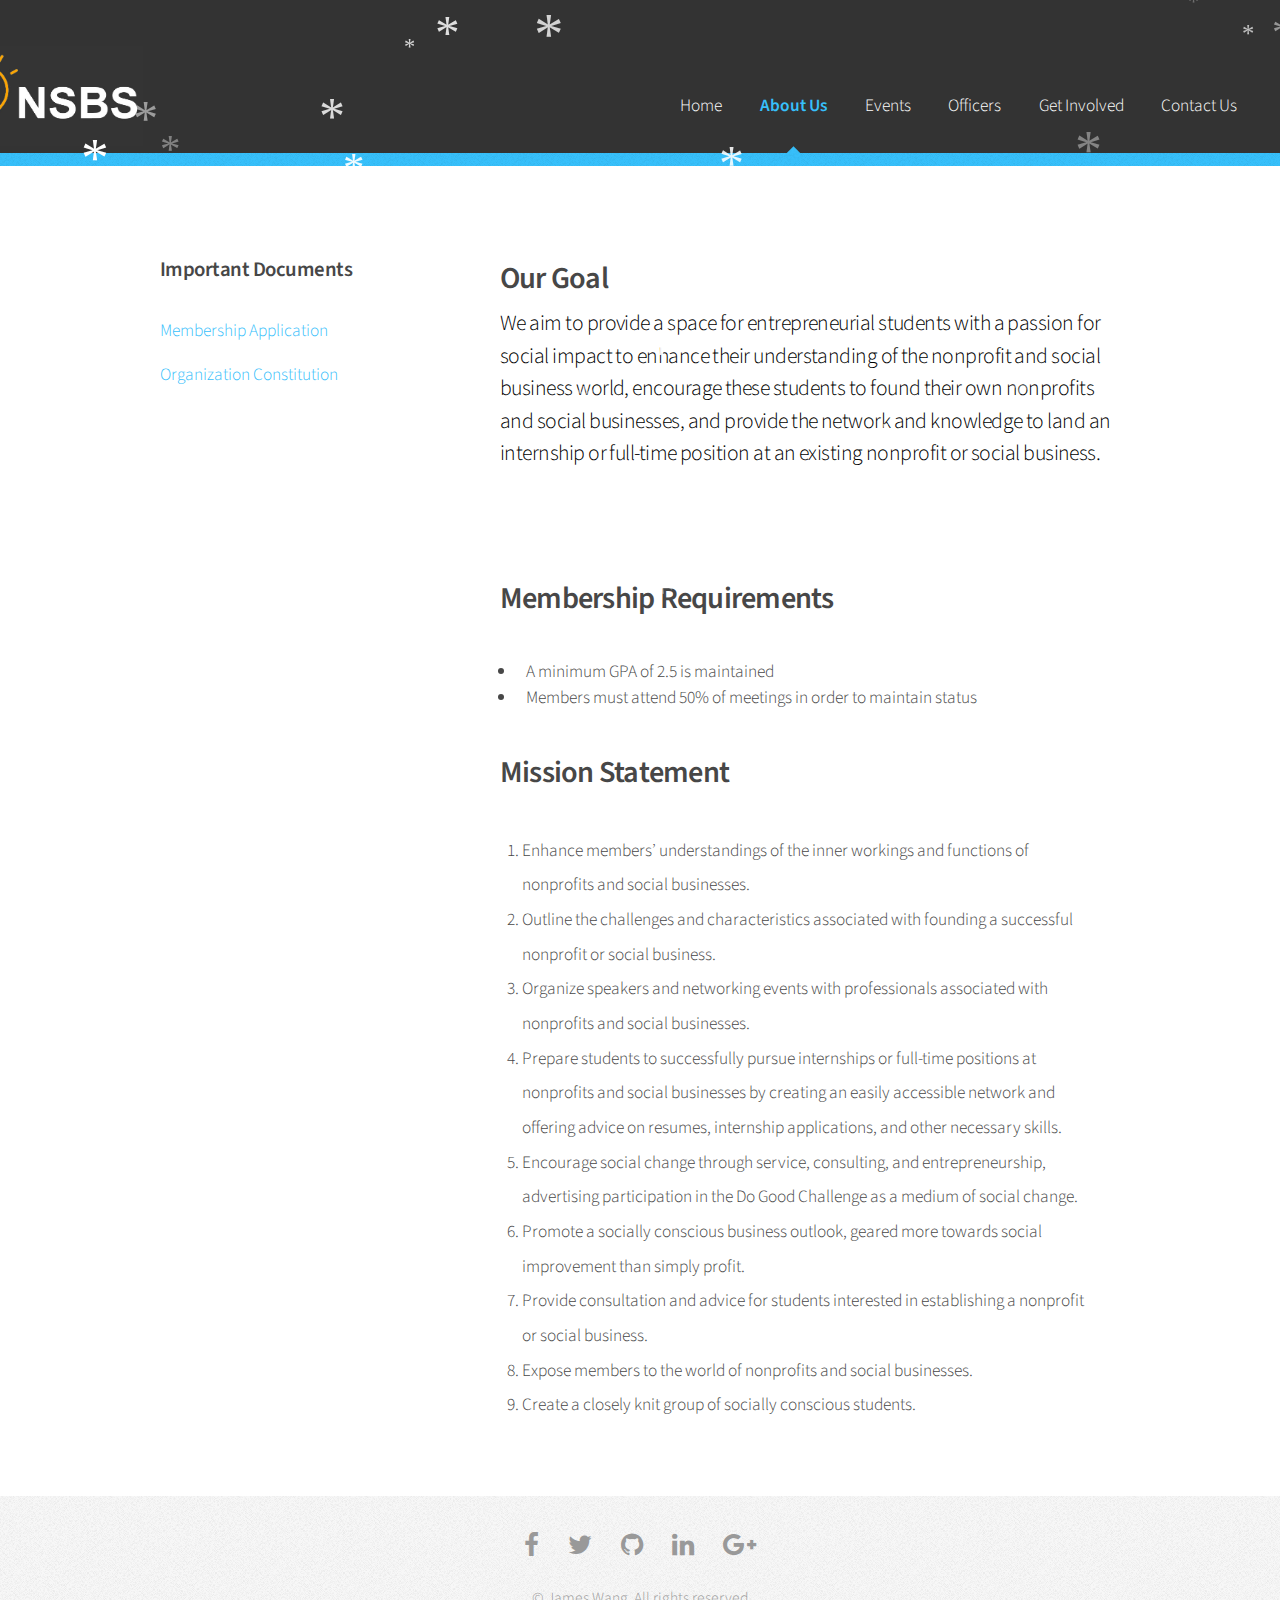
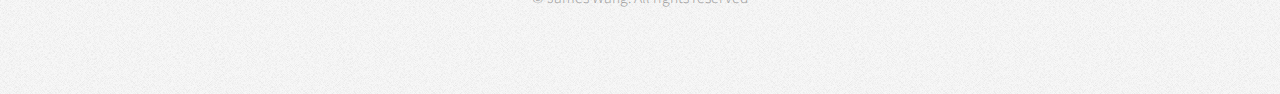
==== commit 6d6d5715: "l" ====
--- a/aboutus.html
+++ b/aboutus.html
@@ -29,7 +29,7 @@
 								<li class="moveicons"><a href="index.html">Home</a></li>						
 								<li class="current moveicons"><a href="aboutus.html">About Us</a></li>
 								<li class="moveicons"><a href="events.html">Events</a></li>
-								<li class="moveicons"><a href="#">Officers</a></li>
+								<li class="moveicons"><a href="officers.html">Officers</a></li>
 								<li class="moveicons"><a href="#">Get Involved</a></li>
 								<li class="moveicons"><a href="#">Contact Us</a></li>
 							</ul>
@@ -115,13 +115,12 @@
 					<!-- Copyright -->
 						<div class="copyright">
 							<ul class="menu">
-								<li>&copy; James Wang. All rights reserved</li><li>Design: <a href="http://html5up.net">HTML5 UP</a></li>
+								<li>&copy; James Wang. All rights reserved</li>
 							</ul>
 						</div>
 
 				</div>
-
-		</div>
+	</div>
 
 		<!-- Scripts -->
 			<script src="assets/js/jquery.min.js"></script>
@@ -130,8 +129,6 @@
 			<script src="assets/js/util.js"></script>
 			<!--[if lte IE 8]><script src="assets/js/ie/respond.min.js"></script><![endif]-->
 			<script src="assets/js/main.js"></script>
-			<script src="assets/js/main.js"></script>
 <script src="fallingsnow_v6.js"></script>
-
 	</body>
 </html>--- a/assets/css/main.css
+++ b/assets/css/main.css
@@ -1868,6 +1868,16 @@
 		letter-spacing: -0.025em;
 		padding: -5em 0 0 0;
 	}
+	h3.events {
+	font-size: 2em;
+	letter-spacing: -.025em;
+	padding: -5em 0 0 0;
+}
+	h3.officers {
+	font-size: 1.0em;
+	letter-spacing: -.025em;
+	color: #37c0fb;
+}
 	
 	h4 { 
 		color: #000000;
@@ -2080,6 +2090,9 @@
 				display: block;
 				width: 100%;
 			}
+
+
+
 
 
 /* Icon */
@@ -2622,11 +2635,13 @@
 
 		.wrapper.style2 {
 			background-color: #fff;
-			background-image: url("images/bg02.png"), url("images/bg03.png"), url("images/bg01.png");
-			background-position: top left,						bottom left,					top left;
-			background-size: 100% 6em,						100% 6em,						auto;
-			background-repeat: no-repeat,						no-repeat,						repeat;
+			background-image: url("images/rio2.jpg");
+			background-position: center;
+			background-size: cover;
+			width: 100%;
+			background-repeat: no-repeat;
 			padding: 3em 0 3em 0;
+			color: #fff;
 		}
 
 
@@ -2712,8 +2727,9 @@
 }
 .aboutus {
 	position: relative;
+	margin-top: 100px;
+	padding-bottom: 7em;
 	top: 100px;
-	padding-bottom: 3em;
 }
 .aboutusp {
 	padding: 0 0 0 0;
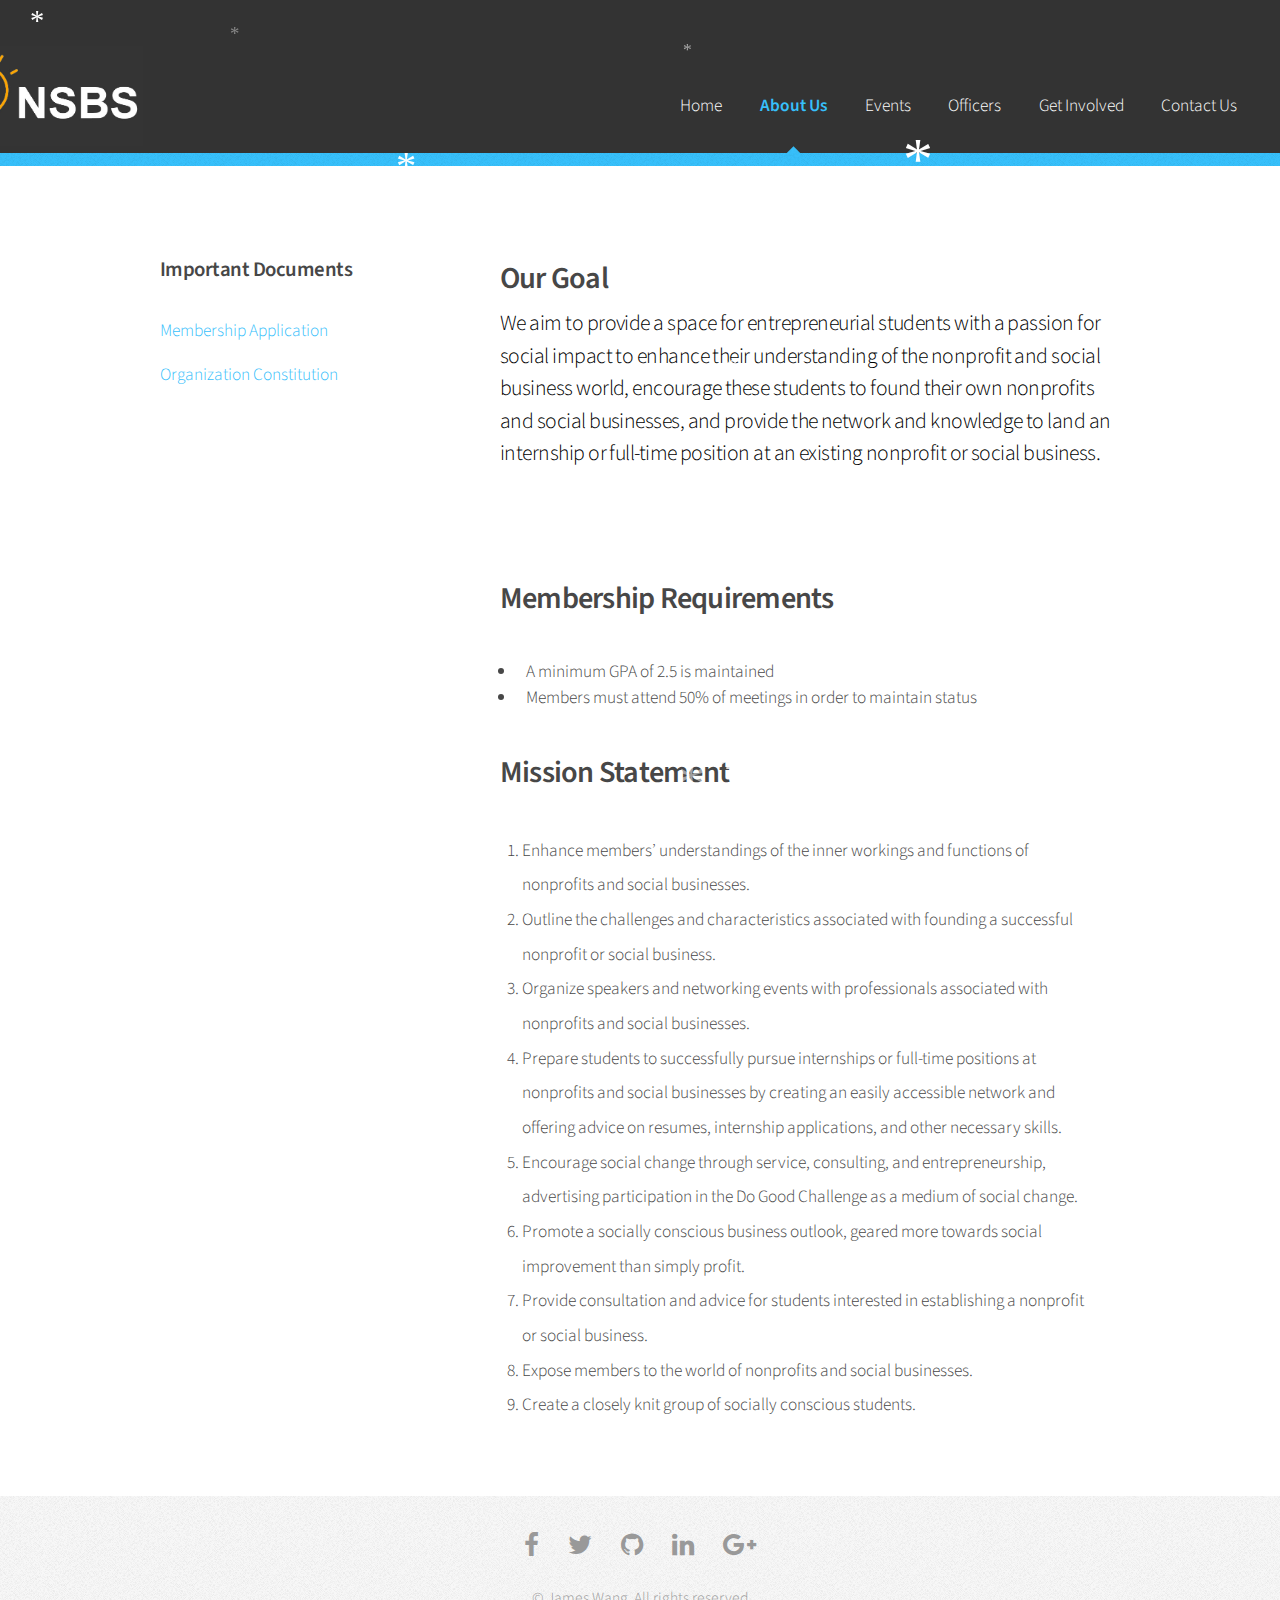
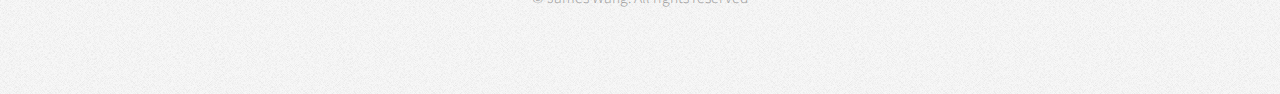
==== commit 6e090bc1: "Revert "l"" ====
--- a/aboutus.html
+++ b/aboutus.html
@@ -29,7 +29,7 @@
 								<li class="moveicons"><a href="index.html">Home</a></li>						
 								<li class="current moveicons"><a href="aboutus.html">About Us</a></li>
 								<li class="moveicons"><a href="events.html">Events</a></li>
-								<li class="moveicons"><a href="officers.html">Officers</a></li>
+								<li class="moveicons"><a href="#">Officers</a></li>
 								<li class="moveicons"><a href="#">Get Involved</a></li>
 								<li class="moveicons"><a href="#">Contact Us</a></li>
 							</ul>
--- a/assets/css/main.css
+++ b/assets/css/main.css
@@ -1872,11 +1872,6 @@
 	font-size: 2em;
 	letter-spacing: -.025em;
 	padding: -5em 0 0 0;
-}
-	h3.officers {
-	font-size: 1.0em;
-	letter-spacing: -.025em;
-	color: #37c0fb;
 }
 	
 	h4 { 
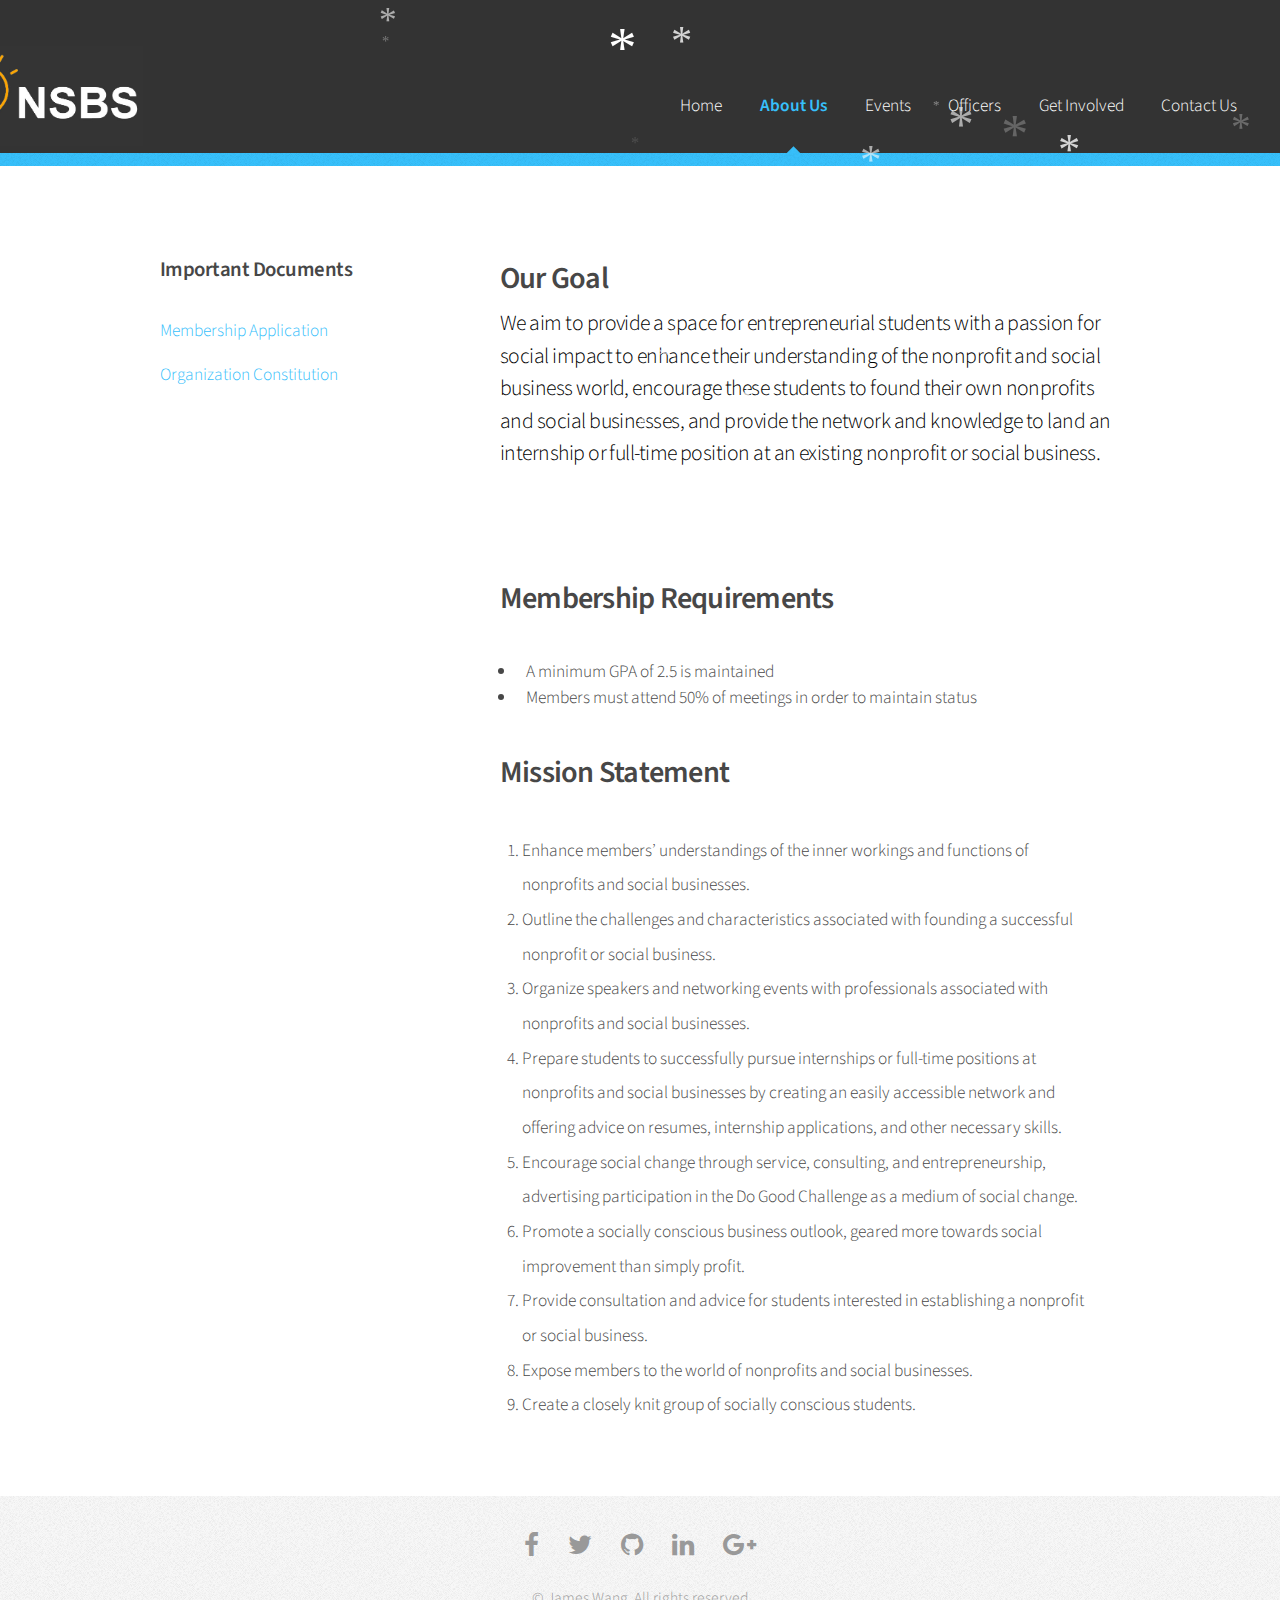
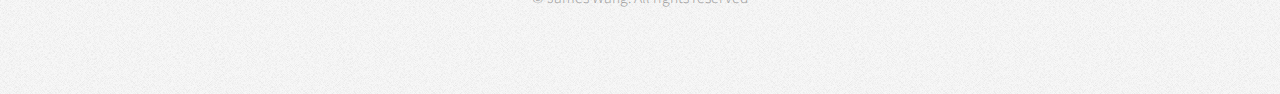
==== commit 22819b13: "k" ====
--- a/aboutus.html
+++ b/aboutus.html
@@ -29,7 +29,7 @@
 								<li class="moveicons"><a href="index.html">Home</a></li>						
 								<li class="current moveicons"><a href="aboutus.html">About Us</a></li>
 								<li class="moveicons"><a href="events.html">Events</a></li>
-								<li class="moveicons"><a href="#">Officers</a></li>
+								<li class="moveicons"><a href="officers.html">Officers</a></li>
 								<li class="moveicons"><a href="#">Get Involved</a></li>
 								<li class="moveicons"><a href="#">Contact Us</a></li>
 							</ul>
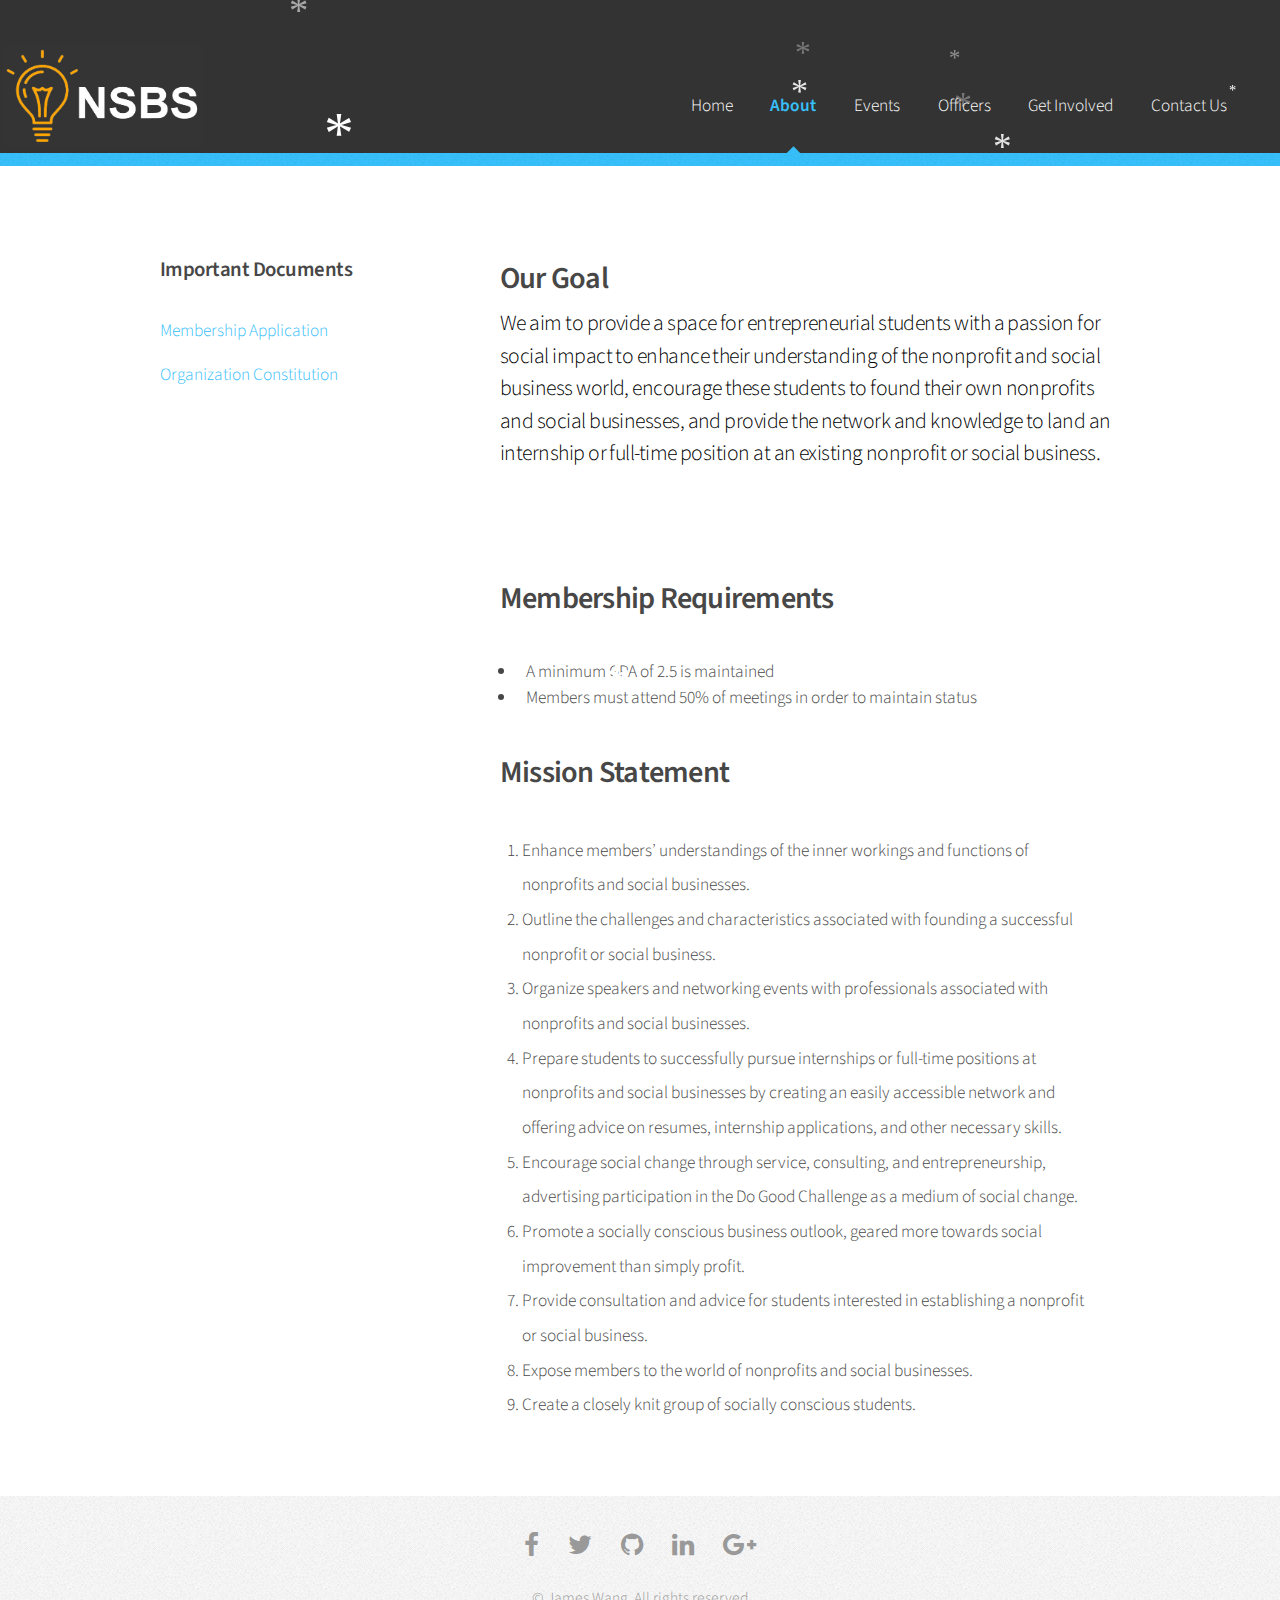
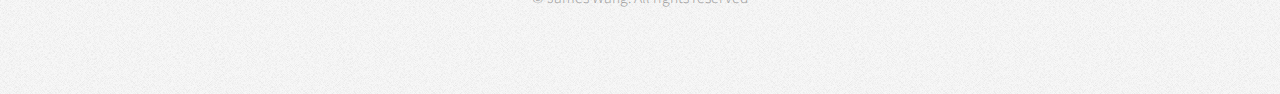
==== commit 915f9ec2: "m" ====
--- a/aboutus.html
+++ b/aboutus.html
@@ -27,10 +27,10 @@
 						
 							<ul><li class="moveimage"><a href="index.html"><img src="NSBS Logo3.jpg" style="height:100px; width:200px;"></a></li>
 								<li class="moveicons"><a href="index.html">Home</a></li>						
-								<li class="current moveicons"><a href="aboutus.html">About Us</a></li>
+								<li class="current moveicons"><a href="aboutus.html">About</a></li>
 								<li class="moveicons"><a href="events.html">Events</a></li>
 								<li class="moveicons"><a href="officers.html">Officers</a></li>
-								<li class="moveicons"><a href="#">Get Involved</a></li>
+								<li class="moveicons"><a href="involved.html">Get Involved</a></li>
 								<li class="moveicons"><a href="#">Contact Us</a></li>
 							</ul>
 						</nav>
@@ -49,7 +49,7 @@
 										<section class="aboutus">
 											<h3>Important Documents</h3>
 											<ul class="links">
-												<li><a href="https://goo.gl/forms/CQqP2fHk37DyWA3D2">Membership Application</a></li>
+												<li><a href="https://goo.gl/forms/CQqP2fHk37DyWA3D2" target="_blank">Membership Application</a></li>
 												<li><a href="Organization Constitution.pdf" target="_blank">Organization Constitution</a></li>
 											</ul>
 										</section>
--- a/assets/css/main.css
+++ b/assets/css/main.css
@@ -1872,6 +1872,12 @@
 	font-size: 2em;
 	letter-spacing: -.025em;
 	padding: -5em 0 0 0;
+}
+h3.officers {
+	font-size: 1.0em;
+	letter-spacing: -.025em;
+	padding: inherit;
+	color: #37c0fb;
 }
 	
 	h4 { 
@@ -2426,7 +2432,7 @@
 {
     position: relative;
     top: 35px;
-	right: 300px;
+	right: 250px;
 }
 .moveicons
 {position: relative;
@@ -2697,7 +2703,7 @@
 			margin-bottom: 4em;
 		}
 
-		#footer .icons {
+	#footer .icons {
 			text-align: center;
 			margin: 0;
 		}
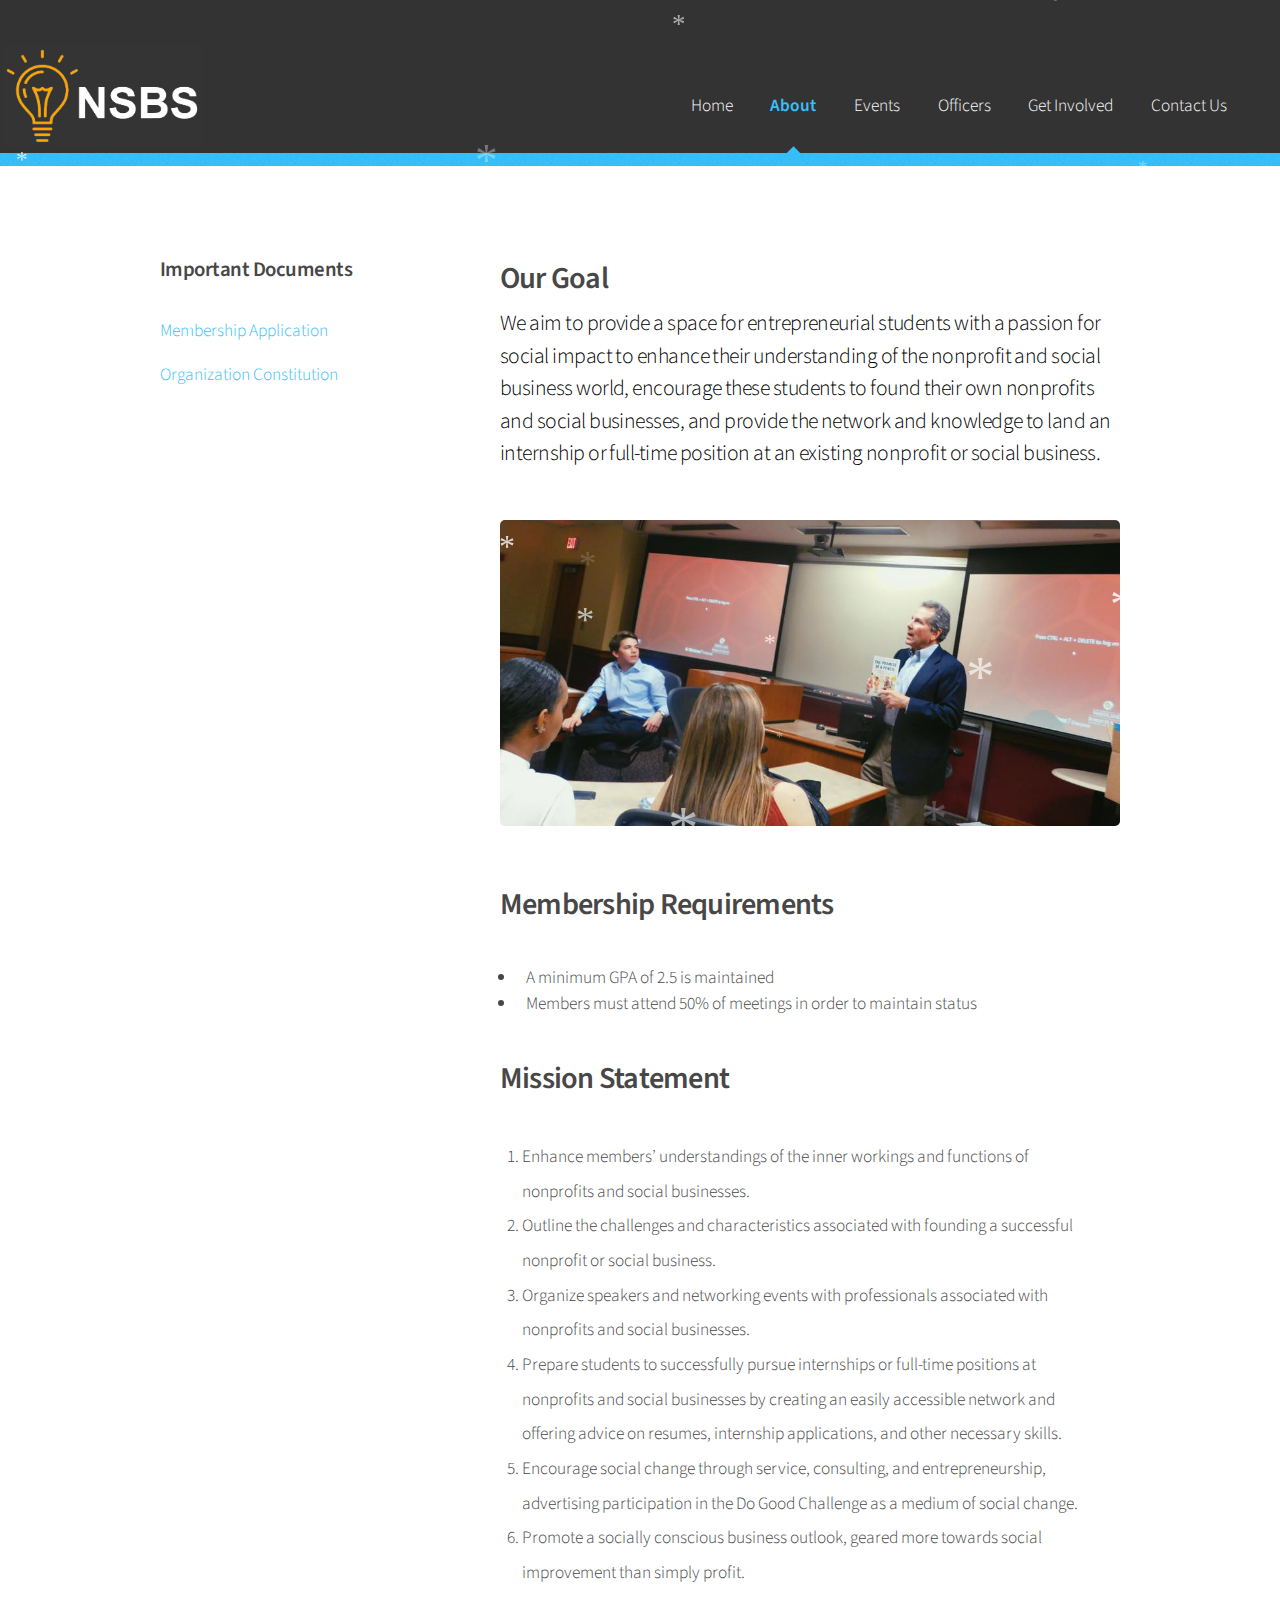
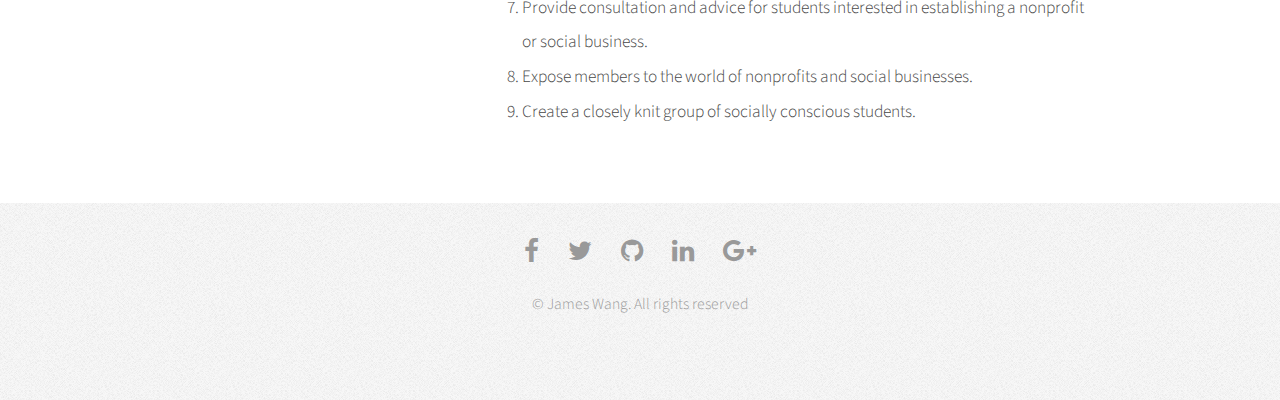
==== commit 2f105e77: "B" ====
--- a/aboutus.html
+++ b/aboutus.html
@@ -31,7 +31,7 @@
 								<li class="moveicons"><a href="events.html">Events</a></li>
 								<li class="moveicons"><a href="officers.html">Officers</a></li>
 								<li class="moveicons"><a href="involved.html">Get Involved</a></li>
-								<li class="moveicons"><a href="#">Contact Us</a></li>
+								<li class="moveicons"><a href="contact.html">Contact Us</a></li>
 							</ul>
 						</nav>
 
@@ -66,7 +66,7 @@
 												<p class="aboutusp">We aim to provide a space for entrepreneurial students with a passion for social impact to enhance their understanding of the nonprofit and social business world, encourage these students to found their own nonprofits and social businesses, and provide the network and knowledge to land an internship or full-time position at an existing nonprofit or social business.</p>
 											</header>
 
-											<span class="image featured"><img src="patagonia.jpg" alt="" /></span>
+											<span class="image featured"><img src="levenson4.jpg" alt="" /></span>
 											
 											<h2>Membership Requirements</h2>
 											<p class="aboutusp">
--- a/assets/css/main.css
+++ b/assets/css/main.css
@@ -1,11 +1,6 @@
 @import url("font-awesome.min.css");
 @import url("https://fonts.googleapis.com/css?family=Source+Sans+Pro:300,300italic,600,600italic");
 
-/*
-	Arcana by HTML5 UP
-	html5up.net | @ajlkn
-	Free for personal and commercial use under the CCA 3.0 license (html5up.net/license)
-*/
 
 /* Reset */
 
@@ -1895,6 +1890,13 @@
 		text-decoration: none;
 		line-height: 150%;
 	}
+p.spotlight {
+	color: #000000;
+	font-size: 1.0em;
+	letter-spacing: : -.025em;
+	text-decoration: none;
+	line-height: 150%;
+}
 sidebar p {
 		color: #37c0fb;
 		font-size: 1.0 em;
@@ -2556,7 +2558,7 @@
 /* Banner */
 
 	#banner {
-		background-image: url("../../images/baltimore.jpg");
+		background-image: url(/images/levenson3.jpg);
 		background-position: center center;
 		background-size: cover;
 		height: 28em;
